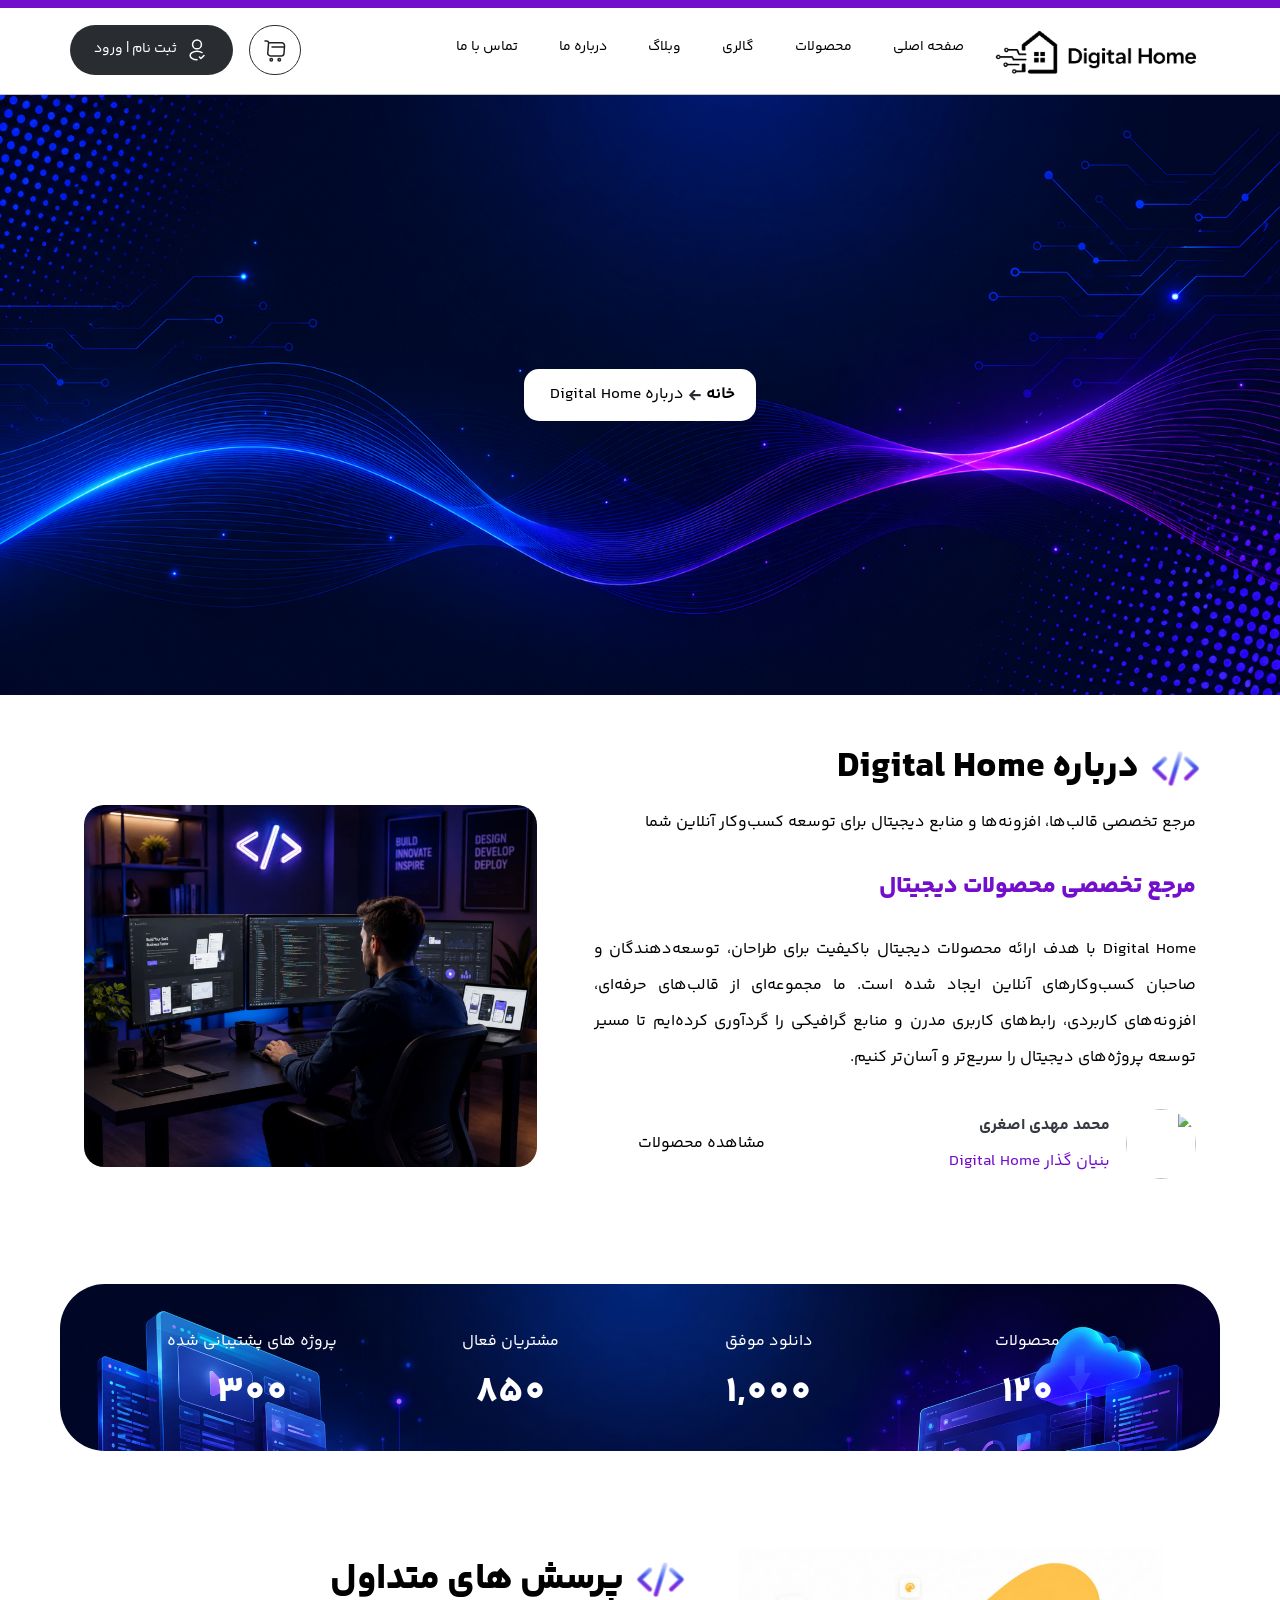
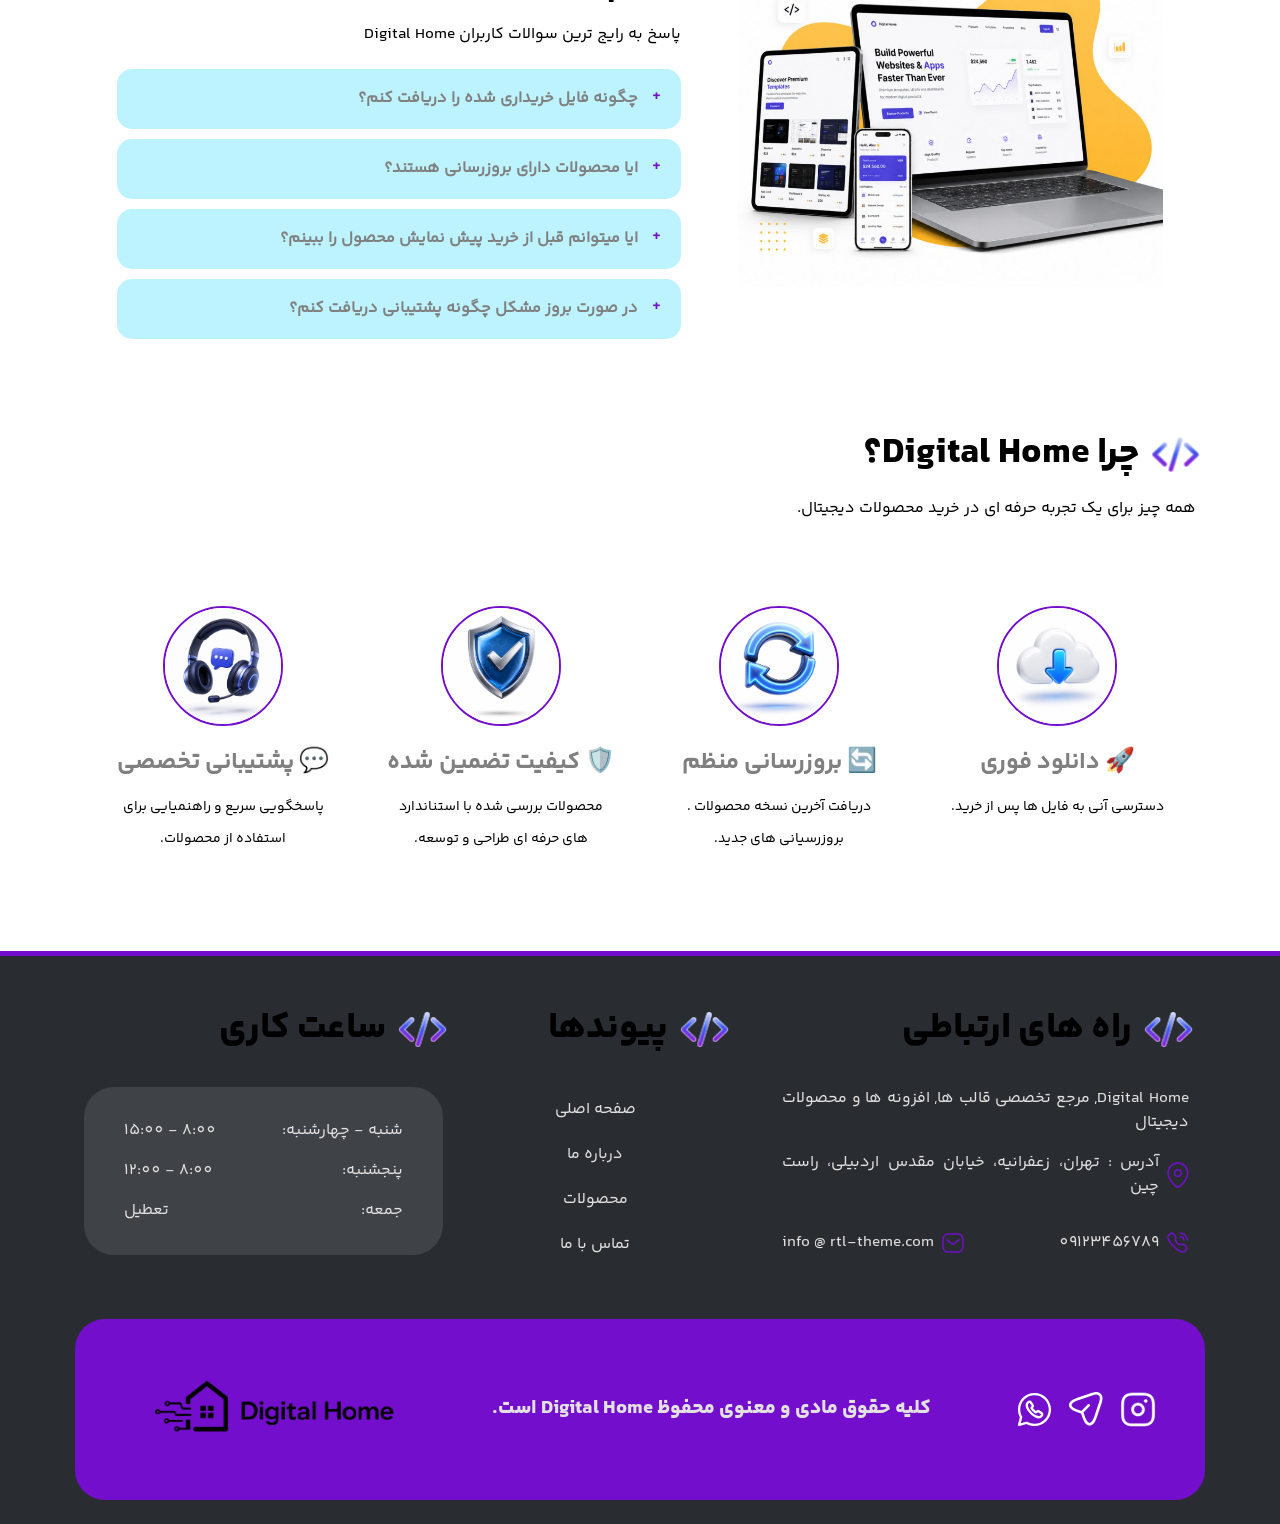
==== about-us.html @ d56da700 "Add files via upload" ====
﻿<html dir="rtl" lang="fa-IR">

<!-- Mirrored from mahdghanon.ir/pet-home/pet-home/about-us.html by HTTrack Website Copier/3.x [XR&CO'2014], Thu, 21 Nov 2024 07:31:26 GMT -->
<head>
    <title>Digital Home-about</title>
    <meta charset="UTF-8">
    <meta http-equiv="X-UA-Compatible" content="IE=edge">
    <meta name="viewport" content="width=device-width, initial-scale=1.0 , maximum-scale=1">
    <link href="Css/Main.css" rel="stylesheet" />
    <link href="Css/Menu.css" rel="stylesheet" />
    <link href="Css/Style.css" rel="stylesheet" />
    <link href="Css/owl.carousel.min.css" rel="stylesheet" />
    <link href="Css/owl.theme.min.css" rel="stylesheet" />
</head>

<body class="rtl">
    <div style="background-color: white; color: black;" class="main_wrap">
    <div class="of-site-mask"></div>
    
    <div class="off-canvas-wrap ">
            <div class="close-off-canvas-wrap">
                <a href="#" id="of-close-off-canvas">
                    <svg class="mt-3" width="12" height="12" viewBox="0 0 22 22" fill="none" xmlns="http://www.w3.org/2000/svg">
                        <path d="M2 3L18.9706 19.9706" stroke="black" stroke-width="4" stroke-linecap="round"/>
                        <path d="M19.0874 2.47266L2.11684 19.4432" stroke="black" stroke-width="4" stroke-linecap="round"/>
                    </svg>
                </a>
        </div>

            <div class="off-canvas-inner">
                <div id="of-mobile-nav" class="mobile-menu-wrap">

                            <a href="Index.html" class="logo">
                            <img src="Img\imageslogo-removebg-preview.png" alt="Digital Home Logo">
                            </a>

                    <ul class="mobile-menu">
                        <li class="current-menu-item">
                            <a href="Index.html">صفحه اصلی</a>
                        </li>
                        <li class="current-menu-item">
                            <a href="shop.html">محصولات</a>
                        </li>
                        <li class="current-menu-item">
                            <a href="gallery.html">گالری</a>
                        </li>
                        <li class="current-menu-item">
                            <a href="blog.html">وبلاگ</a>
                        </li>
                        <li class="current-menu-item">
                            <a href="about-us.html">درباره ما</a>
                        </li>      
                        <li class="current-menu-item">
                            <a href="contact-us.html">تماس با ما</a>
                        </li>
                    </ul>
                </div>
            </div>
    </div>

    <header class="main_header wide_header">
            <div class="header_container">
                <div class="menu_wrapper menu_sticky header-btop">
                    <div class="container p_relative h86">

                        <div id="navigation" class="of-drop-down of-main-menu" role="navigation">
                            <ul class="menu">
                                <li>
                                    <a href="Index.html" class="logo">
                                    <img src="Img\imageslogo-removebg-preview.png" alt="Digital Home Logo">
                                    </a>
                                </li>
                                <li><a href="Index.html" target="_blank">صفحه اصلی</a></li>

                                <li><a href="shop.html" target="_blank">محصولات</a></li>

                                <li><a href="gallery.html" target="_blank">گالری</a></li>

                                <li><a href="blog.html" target="_blank">وبلاگ</a></li>
                        
                                <li><a href="about-us.html" target="_blank">درباره ما</a></li>

                                <li><a href="contact-us.html" target="_blank">تماس با ما</a></li>
                            </ul>
                        </div>

                        <div class="m_login d-flex">
                            <div class="shoping-cart radius30">
                                <a href="cart.html">
                                <svg width="24" height="24" viewBox="0 0 24 24" fill="none" xmlns="http://www.w3.org/2000/svg">
                                    <path d="M2 2H3.74001C4.82001 2 5.67 2.93 5.58 4L4.75 13.96C4.61 15.59 5.89999 16.99 7.53999 16.99H18.19C19.63 16.99 20.89 15.81 21 14.38L21.54 6.88C21.66 5.22 20.4 3.87 18.73 3.87H5.82001" stroke="#222221" stroke-width="1.5" stroke-miterlimit="10" stroke-linecap="round" stroke-linejoin="round"/>
                                    <path d="M16.25 22C16.9404 22 17.5 21.4404 17.5 20.75C17.5 20.0596 16.9404 19.5 16.25 19.5C15.5596 19.5 15 20.0596 15 20.75C15 21.4404 15.5596 22 16.25 22Z" stroke="#222221" stroke-width="1.5" stroke-miterlimit="10" stroke-linecap="round" stroke-linejoin="round"/>
                                    <path d="M8.25 22C8.94036 22 9.5 21.4404 9.5 20.75C9.5 20.0596 8.94036 19.5 8.25 19.5C7.55964 19.5 7 20.0596 7 20.75C7 21.4404 7.55964 22 8.25 22Z" stroke="#222221" stroke-width="1.5" stroke-miterlimit="10" stroke-linecap="round" stroke-linejoin="round"/>
                                    <path d="M9 8H21" stroke="#222221" stroke-width="1.5" stroke-miterlimit="10" stroke-linecap="round" stroke-linejoin="round"/>
                                </svg> 
                            </a>
                           </div>
                                <div class="login px-4 py-2 radius55 d-flex align-items-center">
                                    
                                    <svg width="24" height="24" viewBox="0 0 24 24" fill="none" xmlns="http://www.w3.org/2000/svg">
                                        <path d="M14.4399 19.05L15.9599 20.57L18.9999 17.53" stroke="white" stroke-width="1.5" stroke-linecap="round" stroke-linejoin="round"/>
                                        <path d="M12.1601 10.87C12.0601 10.86 11.9401 10.86 11.8301 10.87C9.4501 10.79 7.5601 8.84 7.5601 6.44C7.5501 3.99 9.5401 2 11.9901 2C14.4401 2 16.4301 3.99 16.4301 6.44C16.4301 8.84 14.5301 10.79 12.1601 10.87Z" stroke="white" stroke-width="1.5" stroke-linecap="round" stroke-linejoin="round"/>
                                        <path d="M11.99 21.8099C10.17 21.8099 8.36004 21.3499 6.98004 20.4299C4.56004 18.8099 4.56004 16.1699 6.98004 14.5599C9.73004 12.7199 14.24 12.7199 16.99 14.5599" stroke="white" stroke-width="1.5" stroke-linecap="round" stroke-linejoin="round"/>
                                    </svg>    
                                    <a class="mr-2" href="login.html">ثبت نام | ورود</a>
                                </div>
                        </div>

                        <div class="is-show mobile-nav-button">
                            <a id="of-trigger" class="icon-wrap" href="#">
                                <svg width="35" height="35" viewBox="0 0 24 24" fill="none" xmlns="http://www.w3.org/2000/svg">
                                    <path d="M17.5401 8.81063C19.1748 8.81063 20.5001 7.48539 20.5001 5.85062C20.5001 4.21586 19.1748 2.89062 17.5401 2.89062C15.9053 2.89062 14.5801 4.21586 14.5801 5.85062C14.5801 7.48539 15.9053 8.81063 17.5401 8.81063Z" fill="#292D32"/>
                                    <path d="M6.46 8.81063C8.09476 8.81063 9.42 7.48539 9.42 5.85062C9.42 4.21586 8.09476 2.89062 6.46 2.89062C4.82524 2.89062 3.5 4.21586 3.5 5.85062C3.5 7.48539 4.82524 8.81063 6.46 8.81063Z" fill="#292D32"/>
                                    <path d="M17.5401 21.1095C19.1748 21.1095 20.5001 19.7842 20.5001 18.1495C20.5001 16.5147 19.1748 15.1895 17.5401 15.1895C15.9053 15.1895 14.5801 16.5147 14.5801 18.1495C14.5801 19.7842 15.9053 21.1095 17.5401 21.1095Z" fill="#292D32"/>
                                    <path d="M6.46 21.1095C8.09476 21.1095 9.42 19.7842 9.42 18.1495C9.42 16.5147 8.09476 15.1895 6.46 15.1895C4.82524 15.1895 3.5 16.5147 3.5 18.1495C3.5 19.7842 4.82524 21.1095 6.46 21.1095Z" fill="#292D32"/>
                                    </svg>
                            </a>        
                        </div>
                              <a href="Index.html" class="mobile-logo">
                               <img src="Img\imageslogo-removebg-preview.png" alt="Digital Home Logo">
                            </a>
                    </div>
                </div>
            </div>
        </header>

    <div class="clearfix"></div>
    
    <section class="container-fluid bkg p-0">
            <div class="row">
                <div class="col-lg-12 p-0 mb-3">
                    <div class="bg-package d-flex align-items-center justify-content-center">
                        <div class="breadcrumb radius15">
                            <ul class="d-flex align-items-center">
                                <li><a href="#">خانه</a></li>
                                <svg width="12" height="11" viewBox="0 0 12 11" fill="none" xmlns="http://www.w3.org/2000/svg">
                                    <path d="M10.8019 6.17453H2.56566C2.00285 6.17453 1.53613 5.70782 1.53613 5.14501C1.53613 4.5822 2.00285 4.11548 2.56566 4.11548H10.8019C11.3647 4.11548 11.8314 4.5822 11.8314 5.14501C11.8314 5.70782 11.3647 6.17453 10.8019 6.17453Z" fill="#292D32"/>
                                    <path d="M5.31096 10.2918C5.05014 10.2918 4.78933 10.1958 4.58342 9.98985L0.465311 5.87174C0.067227 5.47366 0.067227 4.81476 0.465311 4.41667L4.58342 0.298563C4.98151 -0.099521 5.64041 -0.099521 6.03849 0.298563C6.43657 0.696647 6.43657 1.35554 6.03849 1.75363L2.64791 5.14421L6.03849 8.53479C6.43657 8.93287 6.43657 9.59177 6.03849 9.98985C5.83258 10.1958 5.57177 10.2918 5.31096 10.2918Z" fill="#292D32"/>
                                </svg>  
                                <li>
                                    <a href="#" class="current">درباره Digital Home</a>
                                </li>
                            </ul>
                        </div>
                    </div>
                </div>
            </div>
    </section>
 
    <section class="container-fluid text-lg-right text-center my-4 mb-5">
            <div class="container">
                <div class="row">
                  <div class="col-lg-7 pl-lg-5">

                    <div class="d-flex align-items-center mb-1">
                     <img style="scale: calc(1.2);" src="Img\icons8-source-code-48.png" alt="Code Icon" width="41" height="41">
                     <h2 class="mr-3">درباره Digital Home</h2>
                     </div>
                        <p class="mb-3">مرجع تخصصی قالب‌ها، افزونه‌ها و منابع دیجیتال برای توسعه کسب‌وکار آنلاین شما</p>
                        <h3 class="mt-4 color-orange">مرجع تخصصی محصولات دیجیتال</h3>
                        <p class="my-4 text-justify">
Digital Home با هدف ارائه محصولات دیجیتال باکیفیت برای طراحان، توسعه‌دهندگان و صاحبان کسب‌وکارهای آنلاین ایجاد شده است. ما مجموعه‌ای از قالب‌های حرفه‌ای، افزونه‌های کاربردی، رابط‌های کاربری مدرن و منابع گرافیکی را گردآوری کرده‌ایم تا مسیر توسعه پروژه‌های دیجیتال را سریع‌تر و آسان‌تر کنیم.                        </p>

                        <div class="d-flex align-items-center justify-content-between mb-5 d-xs-block">
                            <div class="d-flex flex-row align-items-center">
                                <img src="c:\Users\Lenovo\Downloads\photo27759003067.jpg" class="img-fluid rounded-circle ml-3 pic55">
                                <div class="py-2">
                                <p class="text-dark bottom_p YekanBakhFaNum-Bold"> محمد مهدی اصغری</p>
                                <span class="color-orange">بنیان گذار Digital Home</span>
                                </div>
                            </div>
                            <a class="d-flex align-items-center a-button radius55 py-2 px-4" href="#">
                                <span class="ml-2">مشاهده محصولات</span>
                                <svg width="12" height="11" viewBox="0 0 12 11" fill="none" xmlns="http://www.w3.org/2000/svg">
                                    <path d="M10.8019 6.17453H2.56566C2.00285 6.17453 1.53613 5.70782 1.53613 5.14501C1.53613 4.5822 2.00285 4.11548 2.56566 4.11548H10.8019C11.3647 4.11548 11.8314 4.5822 11.8314 5.14501C11.8314 5.70782 11.3647 6.17453 10.8019 6.17453Z" fill="#fff"/>
                                    <path d="M5.31096 10.2918C5.05014 10.2918 4.78933 10.1958 4.58342 9.98985L0.465311 5.87174C0.067227 5.47366 0.067227 4.81476 0.465311 4.41667L4.58342 0.298563C4.98151 -0.099521 5.64041 -0.099521 6.03849 0.298563C6.43657 0.696647 6.43657 1.35554 6.03849 1.75363L2.64791 5.14421L6.03849 8.53479C6.43657 8.93287 6.43657 9.59177 6.03849 9.98985C5.83258 10.1958 5.57177 10.2918 5.31096 10.2918Z" fill="#fff"/>
                                </svg>
                            </a>
                        </div>
                    </div>
                    <div class="col-lg-5 d-flex align-items-center ">
                        <img style="border-radius: 20px;" src="Img\photo27752372352.jpg" class="img-fluid wapp" />
                    </div>
                   </div>
            </div>
    </section>
    
    <section class="container-fluid text-white my-5 p-0">
        <div style="width: 1400px;" class="container bg-dark radius45 pt-4">
            <div class="row justify-content-center text-center px-md-5 py-3">

                <div class="col-md-3 col-6 mb-2">
                    <div class="col">
                        <div class="counter">
                            <p class="count-text ">محصولات</p>
                         <h2 class="timer count-title count-number" data-to="+120" data-speed="1500"></h2>
                        </div>
                    </div>
                </div>

                <div class="col-md-3 col-6 mb-2">
                    <div class="col">
                        <div class="counter">
                            <p class="count-text ">دانلود موفق</p>
                         <h2 class="timer count-title count-number" data-to="+1000" data-speed="1500"></h2>
                        </div>
                    </div>

                </div>

                <div class="col-md-3 col-6 mb-2">
                    <div class="col">
                        <div class="counter">
                            <p class="count-text ">مشتریان فعال</p>
                            <span></span>
                         <h2 class="timer count-title count-number" data-to="+850" data-speed="1500"></h2>
                        </div>
                    </div>
                </div>

                <div class="col-md-3 col-6 mb-2">
                    <div class="col">
                        <div class="counter">
                            <p class="count-text ">پروژه های پشتیبانی شده</p>
                            <span></span>
                         <h2 class="timer count-title count-number" data-to="+300" data-speed="1500"></h2>
                        </div>
                    </div>
                </div>

            </div>  
    </section>

    <section class="text-lg-right text-center my-4">
        <div class="container py-3 p-lg-5">
            <div class="row">

                <div class="col-lg-5 d-lg-block d-none">
                    <img src="Img\photo27774614110.jpg" class="img-fluid wapp" />
                </div>

                <div class="col-lg-7 pr-lg-5">

                <div class="d-flex align-items-center mb-1">
                    <img style="scale: calc(1.2);" src="Img\icons8-source-code-48.png" alt="Code Icon" width="41" height="41">
                    <h2 class="mr-3">پرسش های متداول</h2>
                </div>  

                <p class="mb-3">
پاسخ به رایج ترین سوالات کاربران Digital Home
                </p>

                <div id="cstm_collapsible" class="custon_shadw">
                        <button style="color: gray;" class="collapsible">چگونه فایل خریداری شده را دریافت کنم؟</button>
                        <div class="content">
                            <p class="p-2">
                                پس از تکمیل سفارش لینک دانلود محصول بلافاصله در حساب کاربری شما فعال خواهد شد.
                            </p>
                        </div>

                        <button style="color: gray;" class="collapsible">ایا محصولات دارای بروزرسانی هستند؟</button>
                        <div class="content">
                            <p class="p-2">
                                بله, تمامی محصولات منتخب Digital Home همراه با بروزرسانی های بعدی در اختیار خریداران قرار میگیرند.
                            </p>
                        </div>
                        <button style="color: gray;" class="collapsible">ایا میتوانم قبل از خرید پیش نمایش محصول را ببینم؟</button>
                        <div class="content">
                            <p class="p-2">
                                بله, برای اکثر محصولات نسخه پیش نمایش, تصاویر یا دمو آنلاین در صفحه محصول قرار داده شده است.
                            </p>
                        </div>
                        <button style="color: gray;" class="collapsible">در صورت بروز مشکل چگونه پشتیبانی دریافت کنم؟</button>
                        <div class="content">
                            <p class="p-2">
                                تیم پشتیبانی Digital Home ار طریق تیکت و راه های ارتباطی سایت آماده پاسخگویی به سوالات شماست.
                            </p>
                        </div>
                </div>

                </div>

            </div>
        </div>
    </section>

    <section class="container">
        <div class="row">
            <div class="col-lg-12">

                <div class="d-flex align-items-center mb-1">
                    <img style="scale: calc(1.2);" src="Img\icons8-source-code-48.png" alt="Code Icon" width="41" height="41">
                        <h2 class="mr-3">چرا Digital Home؟</h2>    
                </div> 

                <p class="mb-3">
                    همه چیز برای یک تجربه حرفه ای در خرید محصولات دیجیتال.
                </p>

                <div class="row my-5">
                    <div class="col-lg-3 col-md-6 mb-4">
                        <div class="card profile p-3 overlyblog">
                            <img src="Img\photo27822332098 (2).jpg">
                        <h3 style="color: gray;" class="YekanBakhFaNum-Bold">🚀 دانلود فوری</h3>
                        <p style="color: black;" class="my-2 fa14">دسترسی آنی به فایل ها پس از خرید.</p>
                        </div>
                    </div>

                    <div class="col-lg-3 col-md-6 mb-4">
                        <div class="card profile p-3 overlyblog">
                            <img src="Img\photo27822332335.jpg">
                        <h3 style="color: gray;" class="YekanBakhFaNum-Bold">🔄 بروزرسانی منظم</h3>
                        <p style="color: black;" class="my-2 fa14">دریافت آخرین نسخه محصولات . بروزرسیانی های جدید.</p>
                        </div>
                    </div>

                    <div class="col-lg-3 col-md-6 mb-4">
                        <div class="card profile p-3 overlyblog">
                            <img src="Img\photo27822329382 - Copy.jpg">
                        <h3 style="color: gray;" class="YekanBakhFaNum-Bold">🛡️ کیفیت تضمین شده</h3>
                        <p style="color: black;" class="my-2 fa14">محصولات بررسی شده با استناندارد های حرفه ای طراحی و توسعه.</p>
                        </div>
                    </div>

                    <div class="col-lg-3 col-md-6 mb-4">
                        <div class="card profile p-3 overlyblog">
                            <img src="Img\ChatGPT Image Jun 13, 2026, 05_40_54 PM.png">
                        <h3 style="color: gray;" class="YekanBakhFaNum-Bold">💬 پشتیبانی تخصصی</h3>
                        <p style="color: black;" class="my-2 fa14">پاسخگویی سریع و راهنمیایی برای استفاده از محصولات.</p>
                        </div>
                    </div>
                </div>
    
            </div>
        </div>
    </section>
    
    <footer class="footer-parent pt-4 pb-4">
        <div class="container footer-wrap">
    
            <div class="row py-3">
    
            <div class="col-lg-5 col-md-6 col-sm-12 px-md-3 mb-4 pl-lg-5">
                <div class="d-flex align-items-center mb-4">
                   <img style="scale: calc(1.2);" src="Img\icons8-source-code-48.png" alt="Code Icon" width="41" height="41">
                        <h2 class="mr-3 color-white">راه های ارتباطی</h2>
                </div>
                    <div class="mb-2 text-right">
              
                        <p>Digital Home, مرجع تخصصی قالب ها, افزونه ها و محصولات دیجیتال</p>
           
                   <div class="d-flex align-items-center my-3">
                    <svg width="22" height="26" viewBox="0 0 22 26" fill="none" xmlns="http://www.w3.org/2000/svg">
                            <path fill-rule="evenodd" clip-rule="evenodd" d="M14.3334 11.0006C14.3334 9.15894 12.8411 7.66663 11.0008 7.66663C9.15906 7.66663 7.66675 9.15894 7.66675 11.0006C7.66675 12.841 9.15906 14.3333 11.0008 14.3333C12.8411 14.3333 14.3334 12.841 14.3334 11.0006Z" stroke="#740ecd" stroke-width="1.5" stroke-linecap="round" stroke-linejoin="round"/>
                            <path fill-rule="evenodd" clip-rule="evenodd" d="M10.9993 25C9.40138 25 1 18.1978 1 11.0844C1 5.51552 5.47613 1 10.9993 1C16.5226 1 21 5.51552 21 11.0844C21 18.1978 12.5973 25 10.9993 25Z" stroke="#740ecd" stroke-width="1.5" stroke-linecap="round" stroke-linejoin="round"/>
                            </svg>
                    <p class="mr-2">آدرس  : تهران، زعفرانیه، خیابان مقدس اردبیلی، راست چین</p>
                   </div>
    
                   <div class="d-flex justify-content-between">
                    <div class="d-flex align-items-center my-3">
                        <svg width="22" height="21" viewBox="0 0 22 21" fill="none" xmlns="http://www.w3.org/2000/svg">
                                <path d="M13.353 1C17.054 1.411 19.978 4.331 20.393 8.032" stroke="#740ecd" stroke-width="1.5" stroke-linecap="round" stroke-linejoin="round"/>
                                <path d="M13.353 4.54297C15.124 4.88697 16.508 6.27197 16.853 8.04297" stroke="#740ecd" stroke-width="1.5" stroke-linecap="round" stroke-linejoin="round"/>
                                <path fill-rule="evenodd" clip-rule="evenodd" d="M10.0315 10.9724C14.0205 14.9604 14.9254 10.3467 17.4653 12.8848C19.9138 15.3328 21.3222 15.8232 18.2188 18.9247C17.8302 19.237 15.3613 22.9943 6.68447 14.3197C-1.99341 5.644 1.76157 3.17244 2.07394 2.78395C5.18377 -0.326154 5.66682 1.08938 8.11539 3.53733C10.6541 6.0765 6.04254 6.98441 10.0315 10.9724Z" stroke="#740ecd" stroke-width="1.5" stroke-linecap="round" stroke-linejoin="round"/>
                                </svg>
                        <p class="mr-2">09123456789</p>
                       </div>
                       <div class="d-flex align-items-center my-3">
                        <svg width="22" height="20" viewBox="0 0 22 20" fill="none" xmlns="http://www.w3.org/2000/svg">
                                <path d="M16.9026 6.8512L12.4593 10.4642C11.6198 11.1302 10.4387 11.1302 9.59919 10.4642L5.11841 6.8512" stroke="#740ecd" stroke-width="1.5" stroke-linecap="round" stroke-linejoin="round"/>
                                <path fill-rule="evenodd" clip-rule="evenodd" d="M15.9089 19C18.9502 19.0084 21 16.5095 21 13.4384V6.57001C21 3.49883 18.9502 1 15.9089 1H6.09114C3.04979 1 1 3.49883 1 6.57001V13.4384C1 16.5095 3.04979 19.0084 6.09114 19H15.9089Z" stroke="#740ecd" stroke-width="1.5" stroke-linecap="round" stroke-linejoin="round"/>
                                </svg>
                        <p class="mr-2">info @ rtl-theme.com</p>
                       </div>
                   </div>
                    </div>
            </div>
    
            <div class="col-lg-3 col-md-6 col-sm-6 mb-4">
                <div class="d-flex align-items-center mb-4">
                    <img style="scale: calc(1.2);" src="Img\icons8-source-code-48.png" alt="Code Icon" width="41" height="41">
                        <h2 class="mr-3 color-white">پیوندها</h2>
                </div>
                <ul class="footer-category text-center">
                    <li>
                        <a href="Index.html">صفحه اصلی</a>
                    </li>
                    <li>
                        <a href="about-us.html">درباره ما</a>
                    </li>
                    <li>
                        <a href="shop.html">محصولات</a>
                    </li>
                    <li>
                        <a href="contact-us.html">تماس با ما</a>
                    </li>
                </ul>
            </div>
    
            <div class="col-lg-4 col-md-6  col-sm-12 mb-4">
                    <div class="d-flex align-items-center mb-4">
                       <img style="scale: calc(1.2);" src="Img\icons8-source-code-48.png" alt="Code Icon" width="41" height="41">
                            <h2 class="mr-3 color-white">ساعت کاری</h2>
                    </div>
                    <div class=" mb-2 text-right">
                   
                        <div class="bg-clock p-4 radius30">
                            <div class="clock-pet px-3 py-2">
                                <p>شنبه - چهارشنبه:</p>
                                <p>8:00 - 15:00</p>
                            </div>
                        
                            <div class="clock-pet px-3 py-2">
                                <p>پنجشنبه:</p>
                                <p>8:00 - 12:00</p>
                            </div>
             
                            <div class="clock-pet px-3 py-2">
                                <p>جمعه:</p>
                                <p>تعطیل</p>
                            </div>
                 
                        </div>
    
                    </div>
            </div>
            </div>
    
    
            <div class="d-flex align-items-center justify-content-between copyright py-3 px-5 radius30">
    
    
                <div class="media-icone d-flex align-items-center">
                        <svg width="38" height="37" viewBox="0 0 38 37" fill="none" xmlns="http://www.w3.org/2000/svg">
                            <path d="M23.6403 35.073H14.3903C6.01905 35.073 2.44238 31.4963 2.44238 23.125V13.875C2.44238 5.50379 6.01905 1.92712 14.3903 1.92712H23.6403C32.0115 1.92712 35.5882 5.50379 35.5882 13.875V23.125C35.5882 31.4963 32.0115 35.073 23.6403 35.073ZM14.3903 4.23962C7.28322 4.23962 4.75488 6.76796 4.75488 13.875V23.125C4.75488 30.2321 7.28322 32.7605 14.3903 32.7605H23.6403C30.7474 32.7605 33.2757 30.2321 33.2757 23.125V13.875C33.2757 6.76796 30.7474 4.23962 23.6403 4.23962H14.3903Z" fill="white" stroke="white" stroke-width="0.5"/>
                            <path d="M19.0155 25.052C15.408 25.052 12.4634 22.1075 12.4634 18.5C12.4634 14.8925 15.408 11.9479 19.0155 11.9479C22.623 11.9479 25.5675 14.8925 25.5675 18.5C25.5675 22.1075 22.623 25.052 19.0155 25.052ZM19.0155 14.2604C16.6721 14.2604 14.7759 16.1566 14.7759 18.5C14.7759 20.8433 16.6721 22.7395 19.0155 22.7395C21.3588 22.7395 23.255 20.8433 23.255 18.5C23.255 16.1566 21.3588 14.2604 19.0155 14.2604Z" fill="white" stroke="white" stroke-width="0.5"/>
                            <path d="M26.7238 11.5625C26.5234 11.5625 26.323 11.5162 26.138 11.4391C25.953 11.3621 25.7834 11.2541 25.6292 11.1154C25.4905 10.9612 25.3671 10.7916 25.29 10.6066C25.213 10.4216 25.1821 10.2212 25.1821 10.0208C25.1821 9.82039 25.213 9.61997 25.29 9.43497C25.3825 9.23456 25.4905 9.08039 25.6292 8.92622C25.7063 8.86456 25.7834 8.78747 25.8605 8.74122C25.953 8.67956 26.0455 8.63331 26.138 8.60247C26.2305 8.55622 26.323 8.52539 26.4309 8.50997C26.9242 8.40206 27.4484 8.57164 27.8184 8.92622C27.9571 9.08039 28.065 9.23456 28.1421 9.43497C28.2192 9.61997 28.2655 9.82039 28.2655 10.0208C28.2655 10.2212 28.2192 10.4216 28.1421 10.6066C28.065 10.7916 27.9571 10.9612 27.8184 11.1154C27.6642 11.2541 27.4946 11.3621 27.3096 11.4391C27.1246 11.5162 26.9242 11.5625 26.7238 11.5625Z" fill="white" stroke="white" stroke-width="0.5"/>
                        </svg>
                        <svg width="34" height="34" viewBox="0 0 33 33" fill="none" xmlns="http://www.w3.org/2000/svg">
                                <path d="M19.9851 32.533C17.9934 32.533 15.1745 31.132 12.9465 24.4309L11.7311 20.785L8.08521 19.5697C1.40099 17.3416 0 14.5228 0 12.531C0 10.5561 1.40099 7.72039 8.08521 5.47544L22.4158 0.698585C25.9942 -0.499848 28.9818 -0.145382 30.8217 1.67759C32.6615 3.50056 33.016 6.50508 31.8176 10.0835L27.0407 24.4141C24.7958 31.132 21.9769 32.533 19.9851 32.533ZM8.87854 7.88919C4.18608 9.45897 2.51502 11.3157 2.51502 12.531C2.51502 13.7463 4.18608 15.603 8.87854 17.1559L13.1321 18.5738C13.5035 18.692 13.8073 18.9958 13.9255 19.3671L15.3433 23.6207C16.8962 28.3132 18.7698 29.9842 19.9851 29.9842C21.2005 29.9842 23.0572 28.3132 24.627 23.6207L29.4038 9.29017C30.2647 6.69075 30.1128 4.56396 29.0156 3.4668C27.9184 2.36964 25.7916 2.23461 23.2091 3.09545L8.87854 7.88919Z" fill="white"/>
                                <path d="M13.0484 20.3293C12.7276 20.3293 12.4069 20.2112 12.1537 19.958C11.6642 19.4685 11.6642 18.6583 12.1537 18.1688L18.1966 12.1091C18.6861 11.6196 19.4963 11.6196 19.9858 12.1091C20.4753 12.5986 20.4753 13.4088 19.9858 13.8983L13.943 19.958C13.7066 20.2112 13.3691 20.3293 13.0484 20.3293Z" fill="white"/>
                        </svg>
                        <svg width="37" height="37" viewBox="0 0 24 24" fill="none" xmlns="http://www.w3.org/2000/svg">
                                    <path d="M2.00014 22.7502C1.80014 22.7502 1.61011 22.6702 1.47011 22.5302C1.28011 22.3402 1.20016 22.0602 1.27016 21.8002L2.53017 17.0902C1.69017 15.5302 1.25014 13.7702 1.25014 11.9902C1.25014 6.06023 6.07014 1.24023 12.0001 1.24023C17.9301 1.24023 22.7501 6.06023 22.7501 11.9902C22.7501 17.9202 17.9301 22.7402 12.0001 22.7402C10.1901 22.7402 8.42017 22.2902 6.84017 21.4302L2.20015 22.7202C2.13015 22.7402 2.07014 22.7502 2.00014 22.7502ZM6.94014 19.8802C7.07014 19.8802 7.20015 19.9203 7.32015 19.9803C8.73015 20.8103 10.3501 21.2502 12.0001 21.2502C17.1001 21.2502 21.2501 17.1002 21.2501 12.0002C21.2501 6.90024 17.1001 2.75024 12.0001 2.75024C6.90014 2.75024 2.75014 6.90024 2.75014 12.0002C2.75014 13.6302 3.18013 15.2202 3.99013 16.6202C4.09013 16.7902 4.12015 17.0002 4.07015 17.1902L3.07015 20.9302L6.75014 19.9102C6.81014 19.8902 6.88014 19.8802 6.94014 19.8802Z" fill="white"/>
                                    <path d="M14.7402 17.7603C14.1202 17.7603 13.4802 17.6203 12.8102 17.3303C12.1802 17.0603 11.5502 16.7003 10.9402 16.2503C10.3402 15.8103 9.75027 15.3103 9.21027 14.7703C8.67027 14.2203 8.17022 13.6403 7.73022 13.0403C7.28022 12.4103 6.92022 11.7903 6.66022 11.1803C6.38022 10.5203 6.24023 9.87029 6.24023 9.25029C6.24023 8.81029 6.32021 8.39029 6.47021 8.00029C6.63021 7.59029 6.89022 7.22028 7.23022 6.90028C7.87022 6.27028 8.79026 6.0403 9.52026 6.3903C9.77026 6.5003 9.98026 6.6803 10.1403 6.9203L11.3002 8.55027C11.4202 8.71027 11.5103 8.88027 11.5803 9.05027C11.6603 9.25027 11.7103 9.4503 11.7103 9.6403C11.7103 9.9003 11.6402 10.1603 11.5002 10.3903C11.4102 10.5403 11.2802 10.7203 11.1102 10.8903L10.9802 11.0303C11.0402 11.1103 11.1102 11.2103 11.2202 11.3303C11.4302 11.5703 11.6602 11.8303 11.9102 12.0803C12.1602 12.3203 12.4102 12.5603 12.6602 12.7703C12.7802 12.8703 12.8803 12.9503 12.9603 13.0003L13.1002 12.8603C13.2802 12.6803 13.4603 12.5403 13.6403 12.4503C13.9703 12.2403 14.4802 12.1903 14.9302 12.3803C15.0902 12.4403 15.2502 12.5303 15.4202 12.6503L17.0903 13.8303C17.3203 13.9903 17.5002 14.2103 17.6202 14.4603C17.7202 14.7103 17.7603 14.9303 17.7603 15.1603C17.7603 15.4603 17.6902 15.7503 17.5602 16.0303C17.4302 16.2903 17.2802 16.5203 17.1002 16.7303C16.7802 17.0803 16.4103 17.3403 16.0103 17.5103C15.6103 17.6803 15.1802 17.7603 14.7402 17.7603ZM8.79022 7.74028C8.73022 7.74028 8.53027 7.74028 8.28027 7.99028C8.09027 8.17028 7.96024 8.36029 7.87024 8.57029C7.78024 8.78029 7.74023 9.0203 7.74023 9.2603C7.74023 9.6803 7.84022 10.1303 8.04022 10.6103C8.25022 11.1103 8.56025 11.6403 8.94025 12.1703C9.33025 12.7003 9.77025 13.2303 10.2603 13.7203C10.7503 14.2003 11.2702 14.6503 11.8102 15.0503C12.3302 15.4303 12.8603 15.7303 13.3903 15.9603C14.1503 16.2903 14.8502 16.3703 15.4202 16.1303C15.6202 16.0503 15.8002 15.9103 15.9802 15.7303C16.0702 15.6303 16.1403 15.5303 16.2003 15.4003C16.2303 15.3303 16.2502 15.2503 16.2502 15.1803C16.2502 15.1603 16.2502 15.1303 16.2202 15.0703L14.5502 13.9103C14.4802 13.8603 14.4102 13.8203 14.3502 13.8003C14.3102 13.8203 14.2503 13.8503 14.1403 13.9603L13.7603 14.3403C13.4703 14.6303 13.0103 14.7103 12.6403 14.5803L12.4603 14.5003C12.2303 14.3803 11.9702 14.2003 11.6802 13.9503C11.4002 13.7103 11.1303 13.4603 10.8403 13.1803C10.5603 12.8903 10.3103 12.6203 10.0703 12.3403C9.81025 12.0303 9.63025 11.7803 9.51025 11.5703L9.40027 11.3103C9.37027 11.2103 9.36023 11.1003 9.36023 11.0003C9.36023 10.7203 9.46027 10.4703 9.65027 10.2703L10.0303 9.88029C10.1403 9.77029 10.1803 9.7103 10.2003 9.6703C10.1703 9.6003 10.1303 9.54029 10.0803 9.47029L8.91022 7.82029L8.79022 7.74028Z" fill="white"/>
                        </svg>     
                    </div>
        
                    <h1><p class="text-center fa20">کلیه حقوق مادی و معنوی محفوظ Digital Home است.</p></h1>
               
        
                <div class="text-left logo-footer">
                     <img style="width: 300px;" src="Img\imageslogo-removebg-preview.png" alt="Digital Home Log">
                </div>
        
        
                </div>
    
                
        </div>
    
    </footer>
  
    </div>

    <script src="Js/jquery.min.js"></script>
    <script src="Js/bootstrap.min.js"></script>
    <script src="Js/my-script.js"></script>
    <script src="Js/custom.js"></script>

</body>

<!-- Mirrored from mahdghanon.ir/pet-home/pet-home/about-us.html by HTTrack Website Copier/3.x [XR&CO'2014], Thu, 21 Nov 2024 07:31:27 GMT -->
</html>
---- Css/Menu.css ----
﻿@media only screen and (min-width:1200px) {
.h86 {
    height:86px
    }

}
@media only screen and (max-width:1199px) {
.h86 {
    height:86px
    }

}

.of-main-menu {
    position: relative;
    display: block;
    vertical-align: middle;
    /*height: 100%;*/
    width: 100%;
    font-family: YekanBakhFaNum-Regular;
    z-index: 96;
}

.of-main-menu ul li {
    position: relative;
    display: inline-block;
    float: right;
    background-repeat: no-repeat;
    background-position: right
}

.of-main-menu ul li a {
    font-size: 13px
}

.of-main-menu ul li a.no_link {
    cursor: default
}

/*.of-main-menu ul li:hover a,
.of-main-menu ul li.of-active-item a {
    color: #ffffff;
}*/

.of-main-menu ul .of-menu-item-description {
    display: block;
    text-transform: none;
    font-size: 10px;
    color: #ccc;
    font-weight: 400;
    line-height: 1.7em;
    margin-top: -4px
}

.of-main-menu ul .of-menu-featured-icon {
    position: relative;
    display: inline-block!important;
    top: -3px;
    margin-right: 5px;
    color: rgba(255, 255, 255, 0.8);
    font-size: 11px;
}

.of-menu-featured-icon.fa-arrow-up {
    -moz-transform: rotate(-45deg);
    -webkit-transform: rotate(-45deg);
    -o-transform: rotate(-45deg);
    -ms-transform: rotate(-45deg);
    transform: rotate(-45deg)
}

.of-main-menu>ul {
    display: inline-block;
    vertical-align: middle;
    /*height: 100%;*/
}

.of-main-menu>ul>li {
    /*height: 100%*/
}

.of-main-menu>ul>li:last-child>a span.plus {
    display: none
}

.of-main-menu>ul>li:hover>a,
.of-main-menu>ul>li.of-active-item>a {
    color: #740ecd;
    /*background-color: rgba(0, 0, 0, 0.10);*/
}

.of-main-menu>ul>li.has_sub>a i.q_menu_arrow {
    display: inline-block;
    margin-left: 6px
}

.of-main-menu>ul>li.has_sub>a>i.q_menu_arrow {
    position: relative;
    left: 4px
}

.of-main-menu>ul>li.of-menu-item-with-description {
    text-align: center
}

.of-main-menu>ul>li>a {
    position: relative;
    display: inline-block;
    /*height: 100%;*/
    padding: 0;
    /*line-height: 55px;*/
    vertical-align: middle;
    color: #000;
    background-color: transparent;
    -webkit-transition: color 0.2s ease-out;
    -moz-transition: color 0.2s ease-out;
    transition: color 0.2s ease-out;
    font-size: 14px;
    /*font-weight: 500;*/
}

.of-main-menu>ul>li>a:before {
    height: 2px;
    bottom: 0
}

.of-main-menu>ul>li>a:after {
    height: 1px;
    bottom: 4px
}

.of-main-menu>ul>li>a {
    display: block;
    position: relative
}

.of-main-menu>ul>li>a {
    display: inline-block;
    padding: 10px 20px;
    border-width: 0;
    position: relative;
    border-color: transparent;
    background-color: transparent;
    -webkit-transition: text-decoration 0.2s ease-out, border-color 0.2s ease-out, background-color 0.2s ease-out;
    transition: text-decoration 0.2s ease-out, border-color 0.2s ease-out, background-color 0.2s ease-out
}


.of-main-menu>ul>li>a:before,
.of-main-menu>ul>li>a:after {
    content: "";
    display: none;
    position: absolute;
    left: 0;
    background-color: transparent;
    -webkit-transition: background-color 0.15s ease-out;
    transition: background-color 0.15s ease-out;
    width: 100%
}

.of-main-menu>ul>li>a:before {
    bottom: 0;
    height: 2px
}

.of-main-menu>ul>li>a:after {
    height: 1px;
    bottom: 4px
}

.of-main-menu>ul>li>a span.plus {
    width: 4px;
    height: 4px;
    display: none;
    position: absolute;
    top: 50%;
    right: -2px;
    margin-top: -2px;
    z-index: 1;
    -webkit-transform: rotate(45deg);
    transform: rotate(45deg)
}

.of-main-menu>ul>li>a>i.blank {
    display: none
}

	/*.main_header .logo img{
height:50px;
width:100%
	}*/

.of-drop-down ul li {
    position: relative
}

.of-drop-down>ul>li:first-child {
    margin-right: 0px
}

.of-drop-down>ul>li:before {
    content: '';
    line-height: inherit;
    vertical-align: middle;
    display: inline-block;
    height:80px;
    width: 1px;
    position: relative;
    right: -2px;
    /*border-left: 1px dashed rgba(0, 0, 0, 0.14);*/
}

.of-drop-down>ul>li:first-child:before {
    content: none
}

.of-drop-down ul li.wide {
    position: unset
}

.of-drop-down ul li.has_sub:hover .second {
    visibility: visible;
    opacity: 1;
    top: 100%
}

.of-drop-down .second {
    right: 0;
    margin: 0;
    top: 120%;
    position: absolute;
    display: block;
    visibility: hidden;
    opacity: 0;
    -webkit-transition: all .35s ease-in-out;
    -moz-transition: all .35s ease-in-out;
    -ms-transition: all .35s ease-in-out;
    -o-transition: all .35s ease-in-out;
    transition: all .35s ease-in-out;
    border-bottom-right-radius: 25px;
border-bottom-left-radius: 25px;
	-webkit-box-shadow:0 8px 10px -6px #e3e3e3;
	-moz-box-shadow:0 8px 10px -6px #e3e3e3;
	box-shadow: 0 8px 10px -6px #e3e3e3;
}

.of-drop-down li.wide .second {
    /*background-color: #FFF*/
border-bottom-right-radius: 25px;
border-bottom-left-radius: 25px;
	-webkit-box-shadow:0 8px 10px -6px #e3e3e3;
	-moz-box-shadow:0 8px 10px -6px #e3e3e3;
	box-shadow: 0 8px 10px -6px #e3e3e3;
}


.of-drop-down li.left_position .second {
    right: auto;
    left: 0
}

.of-drop-down .second.of-drop-down-start {
    visibility: visible;
    overflow: visible;
    opacity: 1;
    transition: opacity 0.2s ease-out;
    -webkit-transition: opacity 0.2s ease-out
}

.of-drop-down .second .inner {
    position: relative;
    padding: 0;
    display: block;
    z-index: 997;
    /*border-top: 2px solid #e4e6e9;*/
    margin-top:9px;
}

.of-drop-down .narrow .second i {
    display: inline-block;
    vertical-align: middle;
    color: inherit
}

.of-drop-down .second .inner>ul,
.of-drop-down li.narrow .second .inner ul {
    display: inline-block;
    position: relative;
    background-color: #fff;
    padding: 10px 0;
    box-sizing: border-box;
    /*-webkit-box-shadow: 0 1px 4px 1px rgba(24, 24, 24, .05);
    -moz-box-shadow: 0 1px 4px 1px rgba(24, 24, 24, .05);
    box-shadow: 0 1px 4px 1px rgba(24, 24, 24, .05);*/
    /*border-top: 2px solid #FFC107;*/
    line-height: 25px;
    border-radius: 10px;
       /*border-bottom-right-radius: 10px;
       border-bottom-left-radius: 10px;*/
}

.of-drop-down .second .inner ul li {
    display: block;
    /*padding: 5px 15px;*/
    position: relative;
    float: none;
    height: auto;
    background: 0;
    overflow: visible;
    min-width: 180px;
    transition: background-color .15s ease-out;
    -webkit-transition: background-color 0.15s ease-out;
    -moz-transition: background-color 0.15s ease-out;
    -ms-transition: background-color 0.15s ease-out;
    -o-transition: background-color 0.15s ease-out
}

li.narrow .second .inner ul li:last-child {
    border-bottom: none
}

.of-drop-down .wide.left_position .second ul li,
.of-drop-down .wide.right_position .second ul li {
    line-height: 18px
}

.of-drop-down .narrow .second .inner ul li {
    padding: 0;
    -webkit-box-sizing: border-box;
    -moz-box-sizing: border-box;
    box-sizing: border-box;
    -webkit-transition: background-color 0.2s ease;
    -moz-transition: background-color 0.2s ease;
    transition: background-color 0.2s ease
}

.of-drop-down .second .inner ul li a {
    display: block;
    color: #312f2f;
    height: auto;
    /*font-size: 12px;*/
    padding: 5px 15px;
    position: relative;
    -webkit-transition: color 0.2s ease;
    -moz-transition: color 0.2s ease;
    transition: color 0.2s ease
}

.of-drop-down .second .inner ul li.current-menu-item>a,
.of-drop-down .second .inner>ul>li:hover>a,
.of-drop-down .second .inner ul li.sub ul li:hover>a,
.of-drop-down .second .inner ul li ul li:hover>a {
    color: #7b0f90
}

.of-drop-down .second .inner ul li a {
    display: block;
    margin: 0;
    overflow: hidden;
    /*padding: 0 15px 0 0;*/
    position: relative;
    transition: padding 0.2s ease 0s;
}

/*.of-drop-down .second .inner ul li a:after {
    content: "";
    display: inline-block;
    right: 0;
    width: 5px;
    height: 5px;
    background-color: #555;
    border-radius: 100%;
    -webkit-transition: all ease .4s;
    -o-transition: all ease .4s;
    transition: all ease .4s;
    position: absolute;
    top: 50%;
    transform: translateY(-50%);
}
.of-drop-down .second .inner ul li a:hover:after{
        background-color: #ea1d21;

}*/

.of-drop-down .wide .second i {
    display: none
}

.of-drop-down .narrow .second .inner ul li ul {
    position: absolute;
    right: 100%;
    top: -10px;
    height: auto;
    opacity: 0;
    transition: opacity 0.4s;
    transition: opacity 0.4s;
    -webkit-transition: all 0.3s ease;
    -moz-transition: all 0.3s ease;
    -ms-transition: all 0.3s ease;
    -o-transition: all 0.3s ease;
    transition: all 0.3s ease;
    visibility: hidden;
    border-bottom-right-radius: 25px;
border-bottom-left-radius: 25px;
	-webkit-box-shadow:0 8px 10px -6px #e3e3e3;
	-moz-box-shadow:0 8px 10px -6px #e3e3e3;
	box-shadow: 0 8px 10px -6px #e3e3e3;
        margin-right:3px
}

.of-drop-down .second .inner ul.right li ul {
    margin-left: -2px
}

.of-drop-down .second .inner ul li:hover>ul {
    opacity: 1;
    visibility: visible;
    z-index: 1
}

.of-drop-down .second .inner ul li ul li:hover ul {
    z-index: 20;
    opacity: 1!important;
    display: block!important;
    visibility: visible!important
}

.of-drop-down .menu_icon_wrapper {
    margin-left: 8px;
    font-size: 14px;
    line-height: 48px;
    vertical-align: middle;
    color: inherit;
    position: relative;
    /*top: 2px;*/
}

.of-drop-down .second.right {
    right: 0;
    left: auto
}

.of-drop-down .second .inner ul.right li a {
    text-align: right
}

.of-drop-down .second .inner ul.right li ul {
    left: -100%
}

.of-drop-down .second .inner ul li.sub ul li a,
.of-drop-down .second .inner ul.right li.sub ul li a {
    background: none
}

.of-drop-down .wide .second ul {
    padding: 15px 0;
    vertical-align: middle
}
.of-drop-down .wide .second.of-dropdown-with-background-image {
    background-color: #FFF;
    border-radius: 10px;
}
.of-drop-down .wide .second.of-dropdown-with-background-image ul {
    background-color: transparent
}

.of-drop-down .wide .second ul li {
    float: right;
    padding: 0;
    border-bottom: 0;
    width: 100%;
    border-right: 1px solid rgba(0, 0, 0, .1);
    -webkit-box-sizing: border-box;
    -moz-box-sizing: border-box;
    box-sizing: border-box
}

.of-drop-down .wide .second ul li a {
    padding: 6px 0
}

@media only screen and (min-width:1400px) {
    .of-grid-1300 .of-drop-down .wide .second>.inner>ul {
        width: 1300px
    }
}

@media only screen and (min-width:1300px) {
    .of-grid-1200 .of-drop-down .wide .second>.inner>ul {
        width: 1200px
    }
}

.of-grid-1000 .of-drop-down .wide .second>.inner>ul {
    width: 1000px
}

.of-grid-800 .of-drop-down .wide .second>.inner>ul {
    width: 800px
}

.of-drop-down .wide .second>.inner>ul>li {
    width: 25%;
    padding: 0 15px
}

.of-drop-down .wide .second ul li:last-child {
    margin-right: 0
}

.of-drop-down .wide.right_position .second ul li {
    float: right
}

.of-drop-down .wide .second ul li:hover {
    background-color: transparent
}

.of-drop-down .wide .second ul li:nth-child(4n+1) {
    clear: both;
    border-right: 0
}

.of-drop-down .second .inner ul li.sub a i.q_menu_arrow {
    position: absolute;
    top: 50%;
    -webkit-transform: translateY(-50%);
    -moz-transform: translateY(-50%);
    transform: translateY(-50%);
    left: 20px;
    display: inline-block;
    vertical-align: middle;
    color: inherit;
    font-size: inherit;
    font-size: 12px
}

.of-drop-down .second .inner ul li.sub ul li a i.q_menu_arrow,
.of-drop-down .wide .second .inner ul li.sub a i.q_menu_arrow {
    display: none
}

.of-drop-down .second .inner ul.right li.sub a i.q_menu_arrow {
    right: auto;
    left: 25px;
    -ms-transform: rotate(180deg);
    -moz-transform: rotate(180deg);
    -webkit-transform: rotate(180deg)
}

.of-drop-down .wide .second .inner>ul>li.sub:before{
    content:'';
    width:2px;
    height: 0;
    background-color: #4c42c6;
    position: absolute;
    right: -1px;
    /*border-top: 3px solid #555;*/
    -webkit-transition: all 0.3s ease;
    -moz-transition: all 0.3s ease;
    -ms-transition: all 0.3s ease;
    -o-transition: all 0.3s ease;
    transition: all 0.3s ease;
}
.of-drop-down .wide .second .inner>ul>li.sub:hover:before{
    height: 40px;
}
.of-drop-down .wide .second .inner>ul>li>a {
    color: #555;
    font-weight: 500;
    font-size: 12px;
    line-height: 2.5em;
    padding-top: 0;
    /* border-bottom: 1px dashed rgba(9, 9, 9, .2); */
}

.of-drop-down .wide .second .inner>ul>li>a{
    padding: 0
}

.of-drop-down .wide .second .inner>ul>li>a:after {
    display: none
}

.of-drop-down .wide .second .inner>ul>li>a .of-menu-item-description {
    font-size: 14px
}

.of-drop-down .wide .second ul li ul {
    display: block;
    left: 0;
    padding: 0px 0 0;
    position: relative;
    top: 0;
    background-color: transparent!important;
}

.of-drop-down .wide .second ul li ul:before,
.of-drop-down .wide .second ul li ul:after {
    content: " ";
    display: table
}

.of-drop-down .wide .second ul li ul:after {
    clear: both
}
.of-drop-down .wide .second ul li ul li {
    padding: 0;
    margin: 0;
    border: 0
}

.of-drop-down .wide.icons .second ul li a span {
    position: relative;
    display: block
}

.of-drop-down .wide.icons .second ul li.of-menu-item-with-icon>a{
    padding: 0!important
}

.of-drop-down .wide.icons .second ul li.of-menu-item-with-icon>a:after {
    display: none
}

.of-drop-down .wide.icons .second ul li.of-menu-item-with-icon .menu_icon_wrapper {
    position: relative
}

.of-drop-down .wide.icons .second ul li.of-menu-item-with-icon .menu_icon_wrapper:before {
    content: "\f0d9";
    font-family: FontAwesome;
    text-rendering: auto;
    vertical-align: middle;
    display: inline-block;
    font-size: 14px;
    right: -5px;
    line-height: 14px;
    position: absolute;
    text-transform: none;
    top: 8px;
    -webkit-transform: translateY(-50%);
    -moz-transform: translateY(-50%);
    transform: translateY(-50%);
    -webkit-transition: right 0.2s cubic-bezier(.54, .49, 0, 1.75), opacity 0.1s ease-out;
    -moz-transition: right 0.2s cubic-bezier(.54, .49, 0, 1.75), opacity 0.1s ease-out;
    transition: right 0.2s cubic-bezier(.54, .49, 0, 1.75), opacity 0.1s ease-out;
    opacity: 0
}

.of-drop-down .wide.icons .second ul li.of-menu-item-with-icon .menu_icon_wrapper i {
    -webkit-transition: -webkit-transform .0s .0s, opacity .15s ease-out .05s;
    transition: transform .0s .0s, opacity .15s ease-out .05s
}

.of-drop-down .wide.icons .second ul li.of-menu-item-with-icon:hover .menu_icon_wrapper i {
    -webkit-transform: translateX(-5px);
    -moz-transform: translateX(-5px);
    transform: translateX(-5px);
    opacity: 0;
    -webkit-transition: -webkit-transform 0.2s cubic-bezier(.54, .49, 0, 1.75) 0s, opacity 0.15s ease-out;
    transition: transform 0.2s cubic-bezier(.54, .49, 0, 1.75) 0s, opacity 0.15s ease-out
}

.of-drop-down .wide.icons .second ul li.of-menu-item-with-icon:hover .menu_icon_wrapper:before {
    opacity: 1;
    right: 0;
    -webkit-transition: right 0.2s cubic-bezier(.54, .49, 0, 1.75) 0.15s, opacity 0.15s ease-out 0.15s;
    -moz-transition: right 0.2s cubic-bezier(.54, .49, 0, 1.75) 0.15s, opacity 0.15s ease-out 0.15s;
    transition: right 0.2s cubic-bezier(.54, .49, 0, 1.75) 0.15s, opacity 0.15s ease-out 0.15s
}

.of-drop-down .wide.icons .second i {
    width: 20px;
    height: auto;
    float: right;
    display: inline-block;
    vertical-align: middle;
    color: inherit;
    line-height: inherit
}

.of-drop-down .wide.icons .second i.blank {
    background: none;
    border: 0;
    display: none
}

.of-drop-down .wide.icons .second ul li.of-menu-item-with-icon:hover .menu_icon_wrapper i {
    opacity: 0
}

.of-drop-down .wide .second .widget {
    background-color: #FFF;
    border-radius: 0;
    margin-top: 0;
    overflow: hidden;
    display: block;
    box-shadow: none
}

.of-drop-down .wide .widget_title {
    font-size: 11px;
    line-height: 34px;
    padding: 0;
    width: 100%;
    color: #7d7d7d;
    border-bottom: 1px solid #f5f5f5
}

.of-drop-down .wide .widget-content {
    padding: 5px 0;
    overflow: hidden;
    position: relative;
}
.of-drop-down .wide .widget_title span:before{
	display:none
}

.of-drop-down .wide .widget_title:before,
.of-drop-down .wide .widget_title:after {
    content:normal;
    display:none
}



/*------------------close-off-canvas-----------------------*/

.close-off-canvas-wrap i, .mobile-nav-button a {
    -webkit-transition: all .2s linear;
    -moz-transition: all .2s linear;
    -ms-transition: all .2s linear;
    -o-transition: all .2s linear;
}

.main-nav-inner .is-sub-menu li a:hover:before {
    visibility: visible;
    left: 0;
}

.close-off-canvas-wrap, .mobile-menu-wrap .mobile-menu, .mobile-menu-wrap ul li ul {
    border-bottom: 1px solid rgba(0, 0, 0, 0.05);
}

.mega-col-menu.is-mega-bg {
    border-left: none !important;
}

    .mega-col-menu.is-mega-bg .is-sub-menu {
        background-color: transparent !important;
    }

.mega-category-menu .is-text-light .pinterest-icon-overlay a {
    background-color: #fff;
}

.mega-category-menu .is-text-dark .pinterest-icon-overlay a {
    background-color: #ffffff;
}

.mega-category-menu .is-text-light .pinterest-icon-overlay i, .mega-category-menu .pinterest-icon-overlay a:focus i, .mega-category-menu .pinterest-icon-overlay a:hover i {
    color: #fff;
}

.mobile-nav-button-outer {
    display: block;
    position: static;
}

.mobile-nav-button {
    display: none;
    margin-top: 0;
    line-height: 50px;
    color: #ffffff;

}

    .mobile-nav-button > * {
        display: inline-block;
        vertical-align: middle;
        line-height: 34px;
    }

    .mobile-nav-button a {
        transition: all .2s linear;
        color: inherit;
        font-family: YekanBakhFaNum-Regular;
        font-size: 12px;
    }

        .mobile-nav-button a:focus, .mobile-nav-button a:hover {
            color: rgb(255, 255, 255);
        }

    .mobile-nav-button .icon-text {
        text-transform: uppercase;
        letter-spacing: 0;
        opacity: .8;
        margin-right: 10px;
    }

    .mobile-nav-button i {
        font-size: 21px;
        position: relative;
        vertical-align: middle;
        margin-left: 8px;
    }

    .mobile-nav-button .icon-wrap i {
        line-height: inherit;
    }

.off-canvas-wrap {
    position: fixed;
    top: 0;
    right: 0;
    width: 280px;
    padding: 0;
    background-color: #ffffff;
    height: 100%;
    z-index: 9999;
    color: #555;
    -webkit-transition: -webkit-transform .5s ease;
    -moz-transition: transform .5s ease;
    -o-transition: -o-transform .5s ease;
    transition: transform .5s ease;
    backface-visibility: hidden;
    -webkit-backface-visibility: hidden;
    -webkit-font-smoothing: subpixel-antialiased;
    -webkit-overflow-scrolling: touch;
    -webkit-transform: translate(300px,0);
    -moz-transform: translate(300px,0);
    -ms-transform: translate(300px,0);
    -o-transform: translate(300px,0);
    transform: translate(300px,0);
    -webkit-box-shadow: 2px 2px 1px rgba(24,24,24,.05);
    -moz-box-shadow: 2px 2px 1px rgba(24,24,24,.05);
    box-shadow: 2px 2px 1px rgba(24,24,24,.05);
}

.admin-bar .off-canvas-wrap {
    top: 32px;
}

body.mobile-js-menu .off-canvas-wrap {
    -webkit-transform: translate(0,0);
    -moz-transform: translate(0,0);
    -ms-transform: translate(0,0);
    -o-transform: translate(0,0);
    transform: translate(0,0);
    overflow-y: scroll;
    -webkit-overflow-scrolling: touch;
}

.off-canvas-wrap::-webkit-scrollbar {
    width: 6px;
    background: #eee;
}

.off-canvas-wrap::-webkit-scrollbar-corner {
    background-color: #ccc;
    display: block;
    border-radius: 4px;
}

.off-canvas-wrap::-webkit-scrollbar-thumb {
    background-color: #ccc;
    border-radius: 4px;
}

.off-canvas-inner {
    display: block;
}

.of-mobile-nav {
    display: table;
    width: 100%;
    height: 100%;
    padding-top: 120px;
    padding-bottom: 120px;
}

.close-off-canvas-wrap {
    display: block;
    overflow: hidden;
    text-align: left;
}

    .close-off-canvas-wrap a {
        position: relative;
        display: inline-block;
        width: 48px;
        height: 48px;
        text-align: center;
        color: rgba(0, 0, 0, 0.39);
    }

    .close-off-canvas-wrap i {
        font-size: 16px;
        line-height: 48px;
        padding: 0 10px;
        vertical-align: middle;
        transition: all .2s linear;
    }

.mobile-menu-wrap ul li, .mobile-menu-wrap ul li a {
    position: relative;
    display: block;
    -webkit-transition: all .2s linear;
    -moz-transition: all .2s linear;
    -ms-transition: all .2s linear;
    -o-transition: all .2s linear;
}

.close-off-canvas-wrap i:focus, .close-off-canvas-wrap i:hover {
    color: #d5c3af;
}

.mobile-menu-wrap {
    font-size: 11px !important;
}

    .mobile-menu-wrap ul li {
        margin: 0;
        line-height: 50px;
        transition: all .2s linear;
    }

        .mobile-menu-wrap ul li:hover {
            padding-right: 3px;
            border-right: 3px solid #740ecd;

            
        }

        .mobile-menu-wrap ul li a {
            padding: 0 25px;
            text-decoration: none;
            transition: all .2s linear;
            font-family: YekanBakhFaNum-Regular !important;
            color: #666;
            font-size: 13px;
        }

            .mobile-menu-wrap ul li a:focus, .mobile-menu-wrap ul li a:hover {
                color: #740ecd;
            }

        .mobile-menu-wrap ul li:first-child {
            border-top-color: transparent;
        }

        .mobile-menu-wrap ul li ul:last-child {
            border-bottom: none;
        }

    .mobile-menu-wrap .sub-menu {
        display: none;
        background-color: rgba(238, 238, 238, 0.23);
        font-weight: 400;
        font-size: .9em;
    }

        .mobile-menu-wrap .sub-menu .sub-menu {
            padding-left: 20px;
            background-color: rgba(239, 239, 239, 0.57);
        }

    .mobile-menu-wrap .no-menu {
        padding-left: 20px;
        padding-right: 20px;
    }

.explain-menu {
    display: block;
    cursor: pointer;
    /*border-right: 1px solid rgba(0, 0, 0, 0.05);*/
    position: absolute;
    color: #aaa;
    left: 0;
    top: 0;
    margin-left: 20px;
    height: 100%;
    width: 100%;
    text-align: left;
    z-index: 999;
    line-height: 43px;
    -webkit-transition: all .2s linear;
    -moz-transition: all .2s linear;
    -ms-transition: all .2s linear;
    -o-transition: all .2s linear;
    transition: all .2s linear;
    line-height:43px!important
}

    .active .explain-menu, .explain-menu:focus, .explain-menu:hover {
        color: #555;
    }

        .active .explain-menu:before {
            content: "\f107";
        }

.show-sub-menu > .sub-menu {
    display: block !important;
}

.off-canvas-search {
    display: inline-block;
    position: relative;
    margin: 20px 0 0;
    width: 100%;
    clear: both;
}

    .off-canvas-search .of-search {
        margin-top: 0;
    }



@media (max-width:576px) {
    .main_header .account_action {
       right:0!important;
       margin:0 auto!important
    }
}



.lock-scroll {
    overflow: hidden;
}


/*-------------------other style---------------------*/


.of-site-mask {
    display: block;
    pointer-events: none;
    z-index: -1;
    width: 100%;
    height: 100%;
    z-index: 99;
    position: fixed;
    top: 0;
    left: 0;
    visibility: hidden;
    background: transparent;
    backface-visibility: hidden;
    -webkit-backface-visibility: hidden;
    -webkit-transition: background .5s ease-in-out, visibility .5s ease-in-out;
    -moz-transition: background .5s ease-in-out, visibility .5s ease-in-out;
    transition: background .5s ease-in-out, visibility .5s ease-in-out;
}

.mobile-js-menu .of-site-mask , .of-site-mask.active{
    visibility: visible;
    pointer-events: auto;
    background: rgba(255, 255, 255, 0.1)
}
.of-site-mask.active{
    z-index: 90;
}

header.main_header {
    border-bottom: 1px solid #C3C3C2;
    position: relative;
    padding-top: 50px;
}
header.wide_header{
	padding:0
}
.p_relative{
	position: relative;
}
.header_container{
    background-color:#fff;
    /*padding: 20px 20px 0 20px;
    box-shadow: 0px 3px 11px -3px rgba(0, 0, 0, .1);*/
    border-radius: 10px;
    position: relative;
    z-index: 98;
}
header.wide_header .header_container ,header.wide_header .menu_wrapper ,header.wide_header .m_login{
	border-radius:0
}
header.wide_header .header_container{
	/*padding: 20px 0 0 0;*/
}



.header_top {
    width: 100%;
    height: 40px;
    background-color: #fff;
}
.header_container>.header_top {
	height: 45px;
    margin-top: -15px;
    padding-bottom: 5px;
    margin-bottom: 10px;
    border-bottom: 2px dotted #f2f2f2;
}

@media only screen and (min-width: 1200px) {

	.of-body .my_sticky {
		position: fixed;
		top: -50px;
		right: 0;
		left: 0;
		border-radius: 0;
		margin-top: 0;
		z-index: 9999;
		-webkit-transition: all .4s ease-in-out;
		-moz-transition: all .4s ease-in-out;
		-ms-transition: all .4s ease-in-out;
		-o-transition: all .4s ease-in-out;
		transition: all .4s ease-in-out;
		-moz-transform: translateY(50px);
		-webkit-transform: translateY(50px);
		-o-transform: translateY(50px);
		-ms-transform: translateY(50px);
		transform: translateY(50px);
		box-shadow: 0 0 11px 0 rgba(0,0,0,.1);
	}
}

@media only screen and (max-width: 768px) {

	.main_header .login_wrap{
		float:none
	}
	.main_header .logo{
		text-align: center;
		margin-bottom: 15px;
	}

	.account_head_user .text_align_left {
		text-align: center;
	}

}

@media only screen and (max-width: 998px) {
    .is-show.mobile-nav-button {
        display: inline-block;
    }
    .of-main-menu {
        display: none!important
    }

}

/*--------------search bix ico --------------*/
.m_login {
    font-size: 14px;
    position: absolute;
    left: 0px;
    /*top: 0;*/
    top:20%;
    /*line-height: 54px;*/
    height: 50px;
    /*padding: 0px 15px;*/
    cursor: pointer;
    color: #000;
    /*background-color: rgba(24, 24, 24, 0.18);*/
    border-radius: 0 0 0 10px;
    text-align: center;
    z-index: 97;
}
.wide_header .m_login{
	left: 10px;
}

form.search_wrap {
    position: absolute;
    right: 15px;
    left: 15px;
    height: 39px;
    border-radius: 0 0 10px 10px;
    background-color:#3d3783;
    padding: 3px;
    top: 100%;
    /*border: 1px solid #f3f3f5;*/
    opacity: 0;
    visibility: hidden;
    -webkit-transition: all 0.3s ease;
    -moz-transition: all 0.3s ease;
    -ms-transition: all 0.3s ease;
    -o-transition: all 0.3s ease;
    transition: all 0.3s ease;
}
form.search_wrap.active{
    opacity: 1;
    visibility: visible;
}
form.search_wrap input {
    width: 65%;
    border: none;
    font-family: YekanBakhFaNum-Regular;
    background-color: transparent;
    height: 31px;
    margin-right: 10px;
    font-size: 11px;
    color: #FFF;
}

form.search_wrap input::-webkit-input-placeholder {
    color: #e0e0e0
}

form.search_wrap input::-moz-placeholder {
    color: #e0e0e0
}

form.search_wrap input:-ms-input-placeholder {
    color: #e0e0e0
}

form.search_wrap input:-moz-placeholder {
    color: #e0e0e0
}

form.search_wrap>button {
    float: left;
    border: none;
    font-family: YekanBakhFaNum-Regular;
    text-align: center;
    background-color: transparent;
    color: #dadada;
    font-size: 17px;
    height: 31px;
    line-height: 33px;
    margin-left: 6px;
	cursor:pointer
}


.header-search-more button{
border: none;
background-color: #eaeaea;
padding: 2px 10px;
cursor: pointer;
}


form.search_wrap_box {
    width: auto;
    display: block;
    height: 39px;
    -webkit-border-radius: 3px;
    -moz-border-radius: 3px;
    border-radius: 3px;
    background-color: #FFF;
    padding: 3px;
    margin-top: 22px;
    position: relative;
    z-index: 10;
    border: 1px solid rgba(0, 0, 0, 0.1);
}

form.search_wrap_box i {
    float: right;
    font-size: 16px;
    color: #ADADAD;
    opacity: 0.3;
    line-height: 31px;
    margin-right: 12px;
}

form.search_wrap_box input {
    width: 65%;
    border: none;
    font-family: YekanBakhFaNum-Regular;
    height: 31px;
    margin-right: 15px;
    color: #ADADAD;
    font-size: 11px;
	background: transparent;
}

form.search_wrap_box input::-webkit-input-placeholder {
    color: inherit;
    opacity:0.7
}

form.search_wrap_box input::-moz-placeholder {
    color: inherit;
    opacity:0.7
}

form.search_wrap_box input:-ms-input-placeholder {
    color: inherit;
    opacity:0.7
}

form.search_wrap_box input:-moz-placeholder {
    color: inherit;
    opacity:0.7
}

form.search_wrap_box>button {
    display: none;
}



/* ------------ top icons --------------- */
.head_social_wrap{
    float: left;
    font-size: 15px;
}
.head_social_wrap a{
    color: #2c2f34;
    padding-right: 10px;
}
.head_social_wrap a:hover{
	color: #464646;
}
.head_social_wrap a.el_twitter:hover{
	color: #740ecd;
}
.head_social_wrap a.el_instagram:hover{
	color: #b02762;
}
.head_social_wrap a.el_telegram-plane:hover{
	color: #740ecd;
}
.head_social_wrap a.el_pinterest-p:hover{
	color: #d82626;
}
.head_social_wrap a.el_facebook-f:hover{
	color: #1f36b3;
}
.head_social_wrap a.el_linkedin-in:hover{
	color: #740ecd;
}

.tel_head{
    float: left;
    color: #2c2f34;
    position: relative;
    padding-left:8px;
    text-align: left;
    direction: ltr;
    font-family:YekanBakhFaNum-Regular;
}
.tel_head:before {
    content: "";
    /*background: #eee;*/
    display: block;
    width: 1px;
    height: 25px;
    position: absolute;
    left: 0;
    top: -2px;
}
.tel_head i{
    font-size: 17px;
    /* vertical-align: middle; */
    margin-right:3px;
}
.tel_head span{
    font-size: 12px;
}
.tel_head strong{
    padding-left: 5px;
    font-size: 15px;
    color: #9C27B0;
}
.mini_cart_box {
    font-size: 16px;
    /*line-height: 28px;*/
    height: 25px;
    float: left;
    direction: ltr;
    color: #fff !important;
    overflow: hidden;
    font-family: YekanBakhFaNum-Regular;
    text-align: center;
    position: relative;
    padding: 0 7px 0 8px;
    margin-top: -2px;
    margin-right: 12px;
    border: 1px dashed #ffffff;
    border-radius: 50px;
    background-color: #17b334;
    /* border-bottom-color: #FFF; */
}

.mini_cart_box span {
    width: 18px;
    height: 15px;
    background-color: #ffffff;
    color: #181818;
    top: -1px;
    position: relative;
    display: inline-block;
    vertical-align: middle;
    border-radius: 5px;
    text-align: center;
    font-size: 10px;
    /*line-height: 18px;*/
    font-family: YekanBakhFaNum-Regular;
    margin-left: 4px;
}

.mini_cart_box span:before {
    content: '';
    position: absolute;
    bottom: 6px;
    left: -4px;
    width: 0;
    height: 0;
    border-left: 3px solid transparent;
    border-right: 4px solid transparent;
    border-bottom: 4px solid #ffffff;
    -moz-transform: rotate(-90deg);
    -webkit-transform: rotate(-90deg);
    -o-transform: rotate(-90deg);
    -ms-transform: rotate(-90deg);
    transform: rotate(-90deg);
}



/* ------------ login box --------------- */
.login_wrap{
    float: left;
    background-color: #ebebed;
    margin-top: 10px;
    border-radius: 15px;
    padding: 0px 15px;
    font-size:12px
}
.login_wrap>span ,.login_wrap>a{
    padding: 5px 15px;
    position: relative;
    display: inline-block;
    color: #222;
    cursor: pointer;
}
.login_wrap>span i,.login_wrap>a i{
    font-size: 14px;
    vertical-align: middle;
    margin-left: 6px;
}
.login_wrap>span:first-child,.login_wrap>a:first-child{
    margin-left:6px
}
.login_wrap>span:first-child:before,.login_wrap>a:first-child:before {
    content: "";
    background: #f2f2f2;
    display: block;
    width: 2px;
    height: 18px;
    position: absolute;
    left: -3px;
    top: 5px;
}
.logout_user_btn{
    background-color: #ffffff;
    padding: 1px 15px !important;
    border-radius: 15px 3px 3px 15px;
}

/* ------------ account_action --------------- */

.account_action::after {
    content: "";
    position: absolute;
    transition: all 0.3s ease-in;
}

.account_action::after {

top: -8px;
left: calc(25% - 8px);

border-left: solid 6px transparent;
border-right: solid 6px transparent;
border-bottom: solid 8px #fff;
filter: drop-shadow(0 0 30px #473636);
height: 0;
width: 0;
}



.main_header .account_action {
    position: absolute;
    width: 292px;
    left: 0;
    min-height: 80px;
    background: #FFF;
    z-index: 98;
    padding: 16px 15px 20px 15px;
    visibility: hidden;
    display: block;
    -webkit-transition: all 0.3s ease;
    -moz-transition: all 0.3s ease;
    -ms-transition: all 0.3s ease;
    -o-transition: all 0.3s ease;
    transition: all 0.3s ease;
    opacity: 0;
    filter: alpha(opacity=0);
    top: 150%;
    -webkit-border-radius: 6px;
    -moz-border-radius: 6px;
    border-radius: 6px;
    -webkit-box-shadow: 0 1px 3px rgba(0, 0, 0, .1);
    -moz-box-shadow: 0 1px 3px rgba(0, 0, 0, .1);
    box-shadow: 0 1px 3px rgba(0, 0, 0, .1);
}
.main_header .account_action.active {
    display: block;
    visibility: visible;
    opacity: 1;
    filter: alpha(opacity=100);
    top: 119%;
}
.account_action .acc_div{
	/*display:none;*/
	padding-top: 10px;
}
.account_action form {
    padding: 10px 0;
    position: relative;
	/*line-height: 18px;*/
}
.account_action form input[type="text"],
.account_action form input[type="password"],
.account_action form input[type="email"] {
    padding: 7px 10px;
    display: block;
    box-shadow: 0 0 1px 0 rgba(0, 0, 0, .20);
    margin-bottom: 10px;
    font-size: 11px;
    width: 100%;
    border: none
}
.account_action form input[type="text"]:hover,
.account_action form input[type="text"]:focus,
.account_action form input[type="password"]:hover,
.account_action form input[type="password"]:focus,
.account_action form input[type="email"]:hover,
.account_action form input[type="email"]:focus {
    box-shadow: 0 0 1px 0 rgba(0, 0, 0, .28)
}
.account_action form>span,
.account_action form div {
    display: block;
    position: relative;
}

.account_action form>span:after {
    content: "\f192";
    font-family: 'Font Awesome 5 Pro';
    font-weight: 300;
    position: absolute;
    top: 9px;
    left: 12px;
    font-size: 13px;
    color: #d4d4d4
}
.account_action form>span.username:after {
    content: "\f0e0"
}
.account_action form>span.password:after {
    content: "\f070"
}
.account_action form>span.name:after {
    content: "\f007"
}
.account_action form>span.mail:after {
    content: "\f1fa"
}
.account_action form>span.nickname:after {
    content: "\f2bb"
}
.account_action form label {
    display: block;
    margin-right: 0;
    padding-bottom: 11px
}
.account_action form input[type="checkbox"] {
    position: absolute;
    clip: rect(0 0 0 0);
    width: 1px;
    height: 1px;
    margin: -1px
}
.account_action form input[type="checkbox"]:checked+span:before {
    color: #ea1d21;
    content: "\f00c";
    font-family: 'Font Awesome 5 Pro';
    font-weight: 300;
}
.account_action form label span.remember_me {
    display: -webkit-box;
    display: -ms-flexbox;
    display: flex;
    -webkit-box-align: center;
    -ms-flex-align: center;
    align-items: center
}
.account_action form label span.remember_me:before {
    content: '';
    display: block;
    height: 12px;
    width: 12px;
    border-radius: 2px;
    margin-left: 8px;
    box-shadow: 0 0 1px 0 rgba(0, 0, 0, .25)
}
.account_action form .lost,
.account_action form .seller {
    padding: 6px 10px;
    display: inline-block;
    text-align: center;
    width: 49%;
    color: #848484;
    background-color: rgba(238, 239, 241, .5);
    cursor: pointer;
    border-radius: 25px;
}
.account_action form .help-block {
    padding: 0 0 10px;
    font-size: 10px;
    display: block;
    color: #848484
}
.account_action form #message {
    padding: 0 0 10px;
    font-size: 10px;
    display: block;
    color: #848484
}
.account_action form #message a {
    display: block;
    padding-top: 5px
}
.account_action form input[type="submit"] {
    padding: 6px 10px;
    display: inline-block;
    width: 49%;
    color: #FFF;
    background-color: #740ecd;
    border: none;
    cursor: pointer;
    border-radius: 25px;
}
.account_action .close_modal {
    position: absolute;
    top: 10px;
    font-size: 15px;
    left: 15px;
    color: #ea1d21;
    cursor: pointer;
}


.brtm {
border-bottom: 1px solid rgba(0,0,0,.1);
}




.login{
    background-color: #292D32;
    color: #fff; 
}

.login:hover{
    background-color: #740ecd;
    transition: .4s;

}
.login:hover a{
    transition: .4s;
}

.login a{
    color: #fff;
}
.shoping-cart{
    border: 1px solid #292D32;
    padding: 0.80rem;
    margin-left: 1rem;
}
.shoping-cart i{
    font-size: 14px;
}

.logo{
    display: flex;
    align-items: center;
    justify-content: center;
    width: 220px;
    height: 80px;
    overflow: hidden;
}

.logo img{
    width: 200px;
    height: auto;
    display: block;
    position: relative;
    top: -8px;
    transform: scale(1.4);
}

.mobile-logo{
    display: flex;
    align-items: center;
    justify-content: center;
    width: 220px;
    height: 80px;
    overflow: hidden;
}

.mobile-logo img{
     width: 190px;
    height: auto;
    display: block;
    position: relative;
    top: -23.5px;
    right: 7px;
    transform: scale(1.0);
}

@media (min-width: 992px){
    .mobile-logo{
        display: none !important;
    }
}
---- Css/Style.css ----
﻿@font-face {
	font-family: lalezar;
	font-style: normal;
	font-weight: 300;
	src: url('../Fonts/woff/YekanBakhFaNum-Light.woff') format('woff'),   
	url('../Fonts/woff2/YekanBakhFaNum-Light.woff2') format('woff2');	
}

@font-face {
	font-family: YekanBakhFaNum-Regular;
	font-style: normal;
	font-weight: normal;
	src: url('../Fonts/woff/YekanBakhFaNum-Regular.woff') format('woff'),   
	url('../Fonts/woff2/YekanBakhFaNum-Regular.woff2') format('woff2');		 
}

@font-face {
	font-family: YekanBakhFaNum-SemiBold;
	font-style: normal;
	font-weight: 600;
	src: url('../Fonts/woff/YekanBakhFaNum-SemiBold.woff') format('woff'),   
	url('../Fonts/woff2/YekanBakhFaNum-SemiBold.woff2') format('woff2');		 
}

@font-face {
	font-family: YekanBakhFaNum-Bold;
	font-style: normal;
	font-weight: bold;
	src: url('../Fonts/woff/YekanBakhFaNum-Bold.woff') format('woff'),   
	url('../Fonts/woff2/YekanBakhFaNum-Bold.woff2') format('woff2'); 
}

@font-face {
	font-family: YekanBakhFaNum-ExtraBold;
	font-style: normal;
	font-weight: 800;
	src: url('../Fonts/woff/YekanBakhFaNum-ExtraBold.woff') format('woff'),   
	url('../Fonts/woff2/YekanBakhFaNum-ExtraBold.woff2') format('woff2');		 
}

@font-face {
	font-family: YekanBakhFaNum-ExtraBlack;
	font-style: normal;
	font-weight: 900;
	src: url('../Fonts/woff/YekanBakhFaNum-ExtraBlack.woff') format('woff'),   
	url('../Fonts/woff2/Yekan%20Bakh%20FaNum-ExtraBlack.html') format('woff2');		 
}


.YekanBakhFaNum-Light {
    font-family: YekanBakhFaNum-Light !important;
}

.YekanBakhFaNum-Regular{
    font-family: YekanBakhFaNum-Regular !important;
}

.YekanBakhFaNum-SemiBold {
    font-family: YekanBakhFaNum-SemiBold !important;
}

.YekanBakhFaNum-Bold{
    font-family: YekanBakhFaNum-Bold !important;
}

.YekanBakhFaNum-ExtraBold{
    font-family: YekanBakhFaNum-ExtraBold !important;
}

.YekanBakhFaNum-ExtraBlack{
    font-family: YekanBakhFaNum-ExtraBlack !important;
}

body {
    direction: rtl;
    font-size: 16px;
    font-family: YekanBakhFaNum-Regular;
    text-align: right;
    color: #333;
    margin: 0;
    padding: 0;
    background-color: #F8F8F8;
    overflow-x: hidden;
    line-height: 2.25;
}

.show-more{
    font-size: 14px;
}

.fa14 {
    font-size: 14px !important;
}

.fa16 {
    font-size: 16px !important;
}

.fa18 {
    font-size: 18px !important;
}

.fa20 {
    font-size: 20px !important;
}

.fa22 {
    font-size: 22px !important;
}

.fa24 {
    font-size: 24px !important;
}

.fa1-2 {
    font-size: 1.2rem !important;
}

.radius10 {
    border-radius: 10px !important;
}

.radius15 {
    border-radius: 15px !important;
}

.radius20 {
    border-radius: 20px;
}

.radius30 {
    border-radius: 30px;
}

.radius45 {
    border-radius: 45px;
}

.radius55 {
    border-radius: 55px;
}

article, aside, details, figcaption, figure, footer, header, nav, section, summary {
    display: block;
    margin: 0;
    padding: 0;
}

a, abbr, acronym, address, applet, article, aside, audio, b, big, blockquote, body, canvas, caption, center, cite, code, dd, del, details, dfn, div, dl, dt, em, embed, fieldset, figcaption, figure, footer, form, h1, h2, h3, h4, h5, h6, header, hgroup, html, i, iframe, img, ins, kbd, label, legend, li, mark, menu, nav, object, ol, output, p, pre, q, ruby, s, samp, section, small, span, strike, strong, sub, summary, sup, table, tbody, td, tfoot, th, thead, time, tr, tt, u, ul, var, video {
    margin: 0;
    padding: 0;
    border: 0;
}

* {
    -webkit-box-sizing: border-box;
    -moz-box-sizing: border-box;
    outline: 0;
    box-sizing: border-box;
}

img {
    border: none;
    text-decoration: none;
    outline: none;
    max-width: 100%;
    height: auto;
}

input:focus, select:focus, textarea:focus, button:focus {
    outline: none;
}

img[class*="align"] {
    height: auto;
    max-width: 100%;
}

img.size-full, img.size-large, img.header-image {
    max-width: 100%;
    height: auto;
    display: block;
}

.aligncenter, div.aligncenter {
    display: block !important;
    margin-left: auto !important;
    margin-right: auto;
}

a img.aligncenter {
    display: block;
    margin-left: auto;
    margin-right: auto;
    margin-bottom: 24px;
}

nav, ul, ol li, li {
    list-style: none;
    margin: 0;
    padding: 0;
}

i {
    font-style: normal;
}

a {
    color: black;
    text-decoration: none !important;
}

    a:hover {
        text-decoration: none;
        color: #740ecd;
    }

    .a-button{
        background-color: white;
        color: black;
    }
    .a-button:hover{
        color: white;
        background-color: #740ecd;
        transition: .4s;
    }
    .owl-product a:hover{
        color: #740ecd;
    }

    .owl-product-page a:hover{
        color: #740ecd;
    }

    .carding-blog a:hover{
        color: #740ecd;
    }
    a.card-pro:hover{
        color: #740ecd;
    }


    .carding-blog p{
        font-size: 14px;
    }
h1, h2, h3, h4, h5, h6 {
    font-family: YekanBakhFaNum-ExtraBold, Tahoma;
    margin: 0;
    padding: 0;
    line-height: 1.8em;
}

.news-content h2 {
    font-family: YekanBakhFaNum-Light !important;
}

.h1, h1 {
    font-size: 2.1rem !important;
}

.h2, h2 {
    font-size: 2.3rem;
}

.h3, h3 {
    font-size: 1.5rem;
}

.h4, h4 {
    font-size: 1.25rem;
}
.h5, h5 {
    font-size: 1.1rem;
    letter-spacing: -0.75px;
}

.clear, .clearfix {
    clear: both;
}

    .clear:after, .clear:before, .clearfix:after, .clearfix:before {
        content: '';
        display: block;
        clear: both;
    }

.right {
    float: right !important;
}

.left {
    float: left !important;
}

.card {
    -ms-border-radius: 15px;
    -moz-border-radius: 15px;
    -webkit-border-radius: 15px;
    border-radius: 30px;
    border: 1px solid ddd;
    background-color: #fff;
    position: relative;
    border: none;
}

.display-4 {
    font-size: 3rem !important;
}

@keyframes floating2 {
    0% {
        -webkit-transform: rotateX(0deg) translateY(0px);
        -moz-transform: rotateX(0deg) translateY(0px);
        -ms-transform: rotateX(0deg) translateY(0px);
        -o-transform: rotateX(0deg) translateY(0px);
        transform: rotateX(0deg) translateY(0px);
    }

    50% {
        -webkit-transform: rotateX(0deg) translateY(15px);
        -moz-transform: rotateX(0deg) translateY(15px);
        -ms-transform: rotateX(0deg) translateY(15px);
        -o-transform: rotateX(0deg) translateY(15px);
        transform: rotateX(0deg) translateY(15px);
    }

    100% {
        -webkit-transform: rotateX(0deg) translateY(0px);
        -moz-transform: rotateX(0deg) translateY(0px);
        -ms-transform: rotateX(0deg) translateY(0px);
        -o-transform: rotateX(0deg) translateY(0px);
        transform: rotateX(0deg) translateY(0px);
    }
}

@-webkit-keyframes floating2 {
    0% {
        -webkit-transform: rotateX(0deg) translateY(0px);
        -moz-transform: rotateX(0deg) translateY(0px);
        -ms-transform: rotateX(0deg) translateY(0px);
        -o-transform: rotateX(0deg) translateY(0px);
        transform: rotateX(0deg) translateY(0px);
    }

    50% {
        -webkit-transform: rotateX(0deg) translateY(15px);
        -moz-transform: rotateX(0deg) translateY(15px);
        -ms-transform: rotateX(0deg) translateY(15px);
        -o-transform: rotateX(0deg) translateY(15px);
        transform: rotateX(0deg) translateY(15px);
    }

    100% {
        -webkit-transform: rotateX(0deg) translateY(0px);
        -moz-transform: rotateX(0deg) translateY(0px);
        -ms-transform: rotateX(0deg) translateY(0px);
        -o-transform: rotateX(0deg) translateY(0px);
        transform: rotateX(0deg) translateY(0px);
    }
}

.color-orange{
    color: #740ecd;
}

.color-white{
    color: black;
}

.h120 {
    height: 120px;
}

.h200 {
    height: 200px;
}

.maxw404 {
    max-width: 700px;
}

.header-btop {
    border-top: 8px solid #740ecd;
}

.radius-slide{
    border-bottom-left-radius: 60px;
    border-bottom-right-radius: 60px;

}

.service_style{
    background: rgb(255, 255, 255);
    transition: .4s;
    border: 1px solid #740ecd;
}

.service_style:hover{
    background: rgba(174, 19, 251, 0.275);

}

.category-style h3{
    letter-spacing: -0.75px !important;

}

.arrow-box{
    left: -0px !important;
    width: 35px;
    height: 35px;
    border-radius: 50%;
    background-color: #740ecd;
}

.bg-gray {
    background-color: #EBEBEB !important;
}

.owl-carousel.owl-rtl .owl-item {
    padding: 0px 7px !important;
}

.cart-shop-plus{
    background-color: #087c7a;
}

.cart-shop-plus span{
    display: none;
}

.card-body {

        -ms-border-radius: 15px;
        -moz-border-radius: 15px;
        -webkit-border-radius: 15px;
        border-radius: 30px;
        background-color: #fff;
        border: none;
}

.add-shoping span{ 
    background: rgba(19, 208, 251, 0.15);
}

.add-shoping:hover .card-a{
    display: inline !important;
}

.add-to-cart{
    font-size: 12px;
    width: 50px;
    height: 50px;
    border-radius: 15px;
    display: flex;
    justify-content: center;
    align-items: center;
    cursor: pointer;
    transition: .3s;
}


.add-to-cart span{
    white-space: nowrap;
    overflow: hidden;
    text-overflow: ellipsis;
    visibility: hidden;
    opacity: 0;
    transition: .3s;
    width: 0;
    position: relative;
    right: -10px;
}

.add-to-cart.hoverable:hover{
    width: 230px;
}

.add-to-cart.outlined{

    background: rgba(19, 208, 251, 0.15);
}

.add-to-cart.hoverable:hover span{
    visibility: visible;
    opacity: 1;
    width: 78%;
}

.pic55{
    width: 70px;
    height: 70px;
}

.pic155{
    width: 140px;
    height: 140px;
    border: 3px solid #fff;
    filter: drop-shadow(0px 0px 10px rgba(0, 0, 0, 0.15));
}

.add-shoping:hover .box-full-add-shop{
    width: 100% !important;
}

.bg-question{
    background: rgba(22, 212, 255, 0.284);
}

.question-bg{
    margin-top: 1rem;
    background-image: url(../Img/vector_back1.png);
    background-repeat: no-repeat;
    background-position-x: center;
    background-size: auto;
}

.p-6{
    padding: 3rem 6rem;
}

.cateblog{
    position: absolute;
    top: -18px;
    background-color:#fff;
    color: #740ecd !important;
    font-family: YekanBakhFaNum-Light;
    border-radius: 10px;
    font-size: 13px;
    padding: 5px 20px;
    box-shadow: 0px 4px 15px rgb(255, 255, 255);
}

.carding-blog img{
    border-top-left-radius: 25px;
    border-top-right-radius: 25px;
}

.carding-blog h4{
    margin-top: 2.7rem !important;
}

.footer-parent .round-btn {
    display: inline;
    height: 40px;
    width: 40px;
    background: #fff;
    border-radius: 50%;
    float: left;
    margin: 15px 8px;
}

    .footer-parent .round-btn a {
        display: block !important;
        padding:10px 13px;
        font-size: 18px;
        border-radius: 50%;
    }

    .footer-parent .round-btn .icon {
        padding: 3px;
    }

        .footer-parent .round-btn .icon img {
            height: 24px;
            width: 32px;
            margin-top: 6px;
        }

.footer-parent .standard_header .standard_social_links {
    margin-left: 1rem;
}

.footer-parent .footer-wrap {
    background-size: cover;
}

    .footer-parent .footer-wrap h3 {
        color: #fff;
        font-size: 17px;
        text-transform: uppercase;
        margin-bottom: 10px;
    }

    .footer-parent .footer-wrap p {

        line-height: 24px;
        color:#e2e0e0;
        text-align:justify
    }
        .footer-parent .footer-category a {
        color:#e2e0e0!important;
    }
        .footer-parent .footer-wrap p a {
            color: #fff;
            text-decoration: underline;
            font-style: italic;
        }

            .footer-parent .footer-wrap p a:hover {
                text-decoration: none;
                color: #740ecd;
            }

.footer-parent .footer-links li{
display:inline-block;
background-color:#fff;
margin:2px;
border-radius:10px;
}

.footer-parent .footer-links li a {
    font-size: 13px;
    line-height: 30px;
    color: #ccc;
    text-decoration: none;
}

.media-icone svg{
    margin-left: 1rem;
    color: #740ecd;
    border-bottom: #740ecd;
    border-color: #740ecd;
    background-color: #740ecd;
}

.footer-parent .footer-category li a {

    line-height: 45px;
    color: #ccc;
    text-decoration: none;
}

.footer-parent .footer-category li a:hover {
color:#740ecd !important
}

.footer-parent .address {
    color: #000000;
    font-size: 14px;
    position: relative;
    padding-left: 30px;
    line-height: 30px;
}

    .footer-parent .address:before {    
        position: absolute;
        top: 0;
        left: 0;
    }

.footer-parent .info a {
    color: #b3b3b3;
    font-size: 14px;
    line-height: 30px;
    font-weight: normal;
}

.footer-parent .info a {
    color: #b3b3b3;
    font-size: 14px;
    line-height: 30px;
    font-weight: normal;
}

.footer-parent .copyright {
      background:#740ecd;
}

.footer-parent .second_class {
    padding-bottom: 25px;
}

.footer-parent .first_class {
    padding-bottom: 21px;
}

    .footer-parent .first_class p, footer .first_class h3 {
        margin: 0 0;
    }

.footer-parent {
    background: #292D32;
    border-top: 5px solid #740ecd;
}

     .newsletter input[type="text"] {
        width: 100%;
        background: #fff;
        color: #333;
        border:none;
        padding: 14px 20px;
        border-radius: 50px;
        margin-top: 12px;
    }

    .footer-parent .second_class_bdr {
        padding-top: 25px;
        border-top: 1px solid #8d8d8d;
    }

    .footer-parent .round-btn {
        margin: 15px 4px;
    }

    .footer-parent dl, ol, ul {
        padding-left: 5px;
    }

    .footer-parent li {
        list-style: none;
        padding:0!important
    }

@media(max-width:768px) {

    .footer-parent .round-btn {
        margin: 15px 4px;
    }
}

@media(max-width:320px) {
    .footer-parent .copyright {
        font-size: 13px;
    }

    .pro img {
        height: auto !important;
        width: 100% !important;
    }
}

.footer-social ul li {
    display: inline;
}

.bg-clock{
    background: rgba(255, 255, 255, 0.1);
    
}

.clock-pet{
    display: flex;
    align-items: center;
    justify-content: space-between;
}

.bkg .bg-package{
    height:600px!important;
}

@media screen and (max-width:767px) {
.bkg .bg-package{
    height:300px!important;
}
}
.bg-package {
    background-image: url("../Img/digital-home-banner.jpg");
    background-position: center;
    background-repeat: no-repeat;
    background-size: cover;
    position: relative;
}

    .bg-package h1 {
        font-size: 1.2rem !important;
        font-family:YekanBakhFaNum-Light
    }

    .breadcrumb {
        padding: 0.5rem 1rem !important;
        background-color: #fff !important;
        margin-bottom: 0 !important;
    }
    
        .breadcrumb ul li {
            display: inline-block;
            font-weight: 600;
            margin-left: 5px;
            margin-right: 5px;
        }

        .breadcrumb ul li .current{
            font-weight: 400;
        }

        .breadcrumb ul li a{
            color: #000;
        }

#cstm_collapsible .collapsible {
    background: rgba(22, 212, 255, 0.284);
    color: #444;
    cursor: pointer;
    padding: 12px;
    width: 100%;
    text-align: right;
    border: none;
    outline: none;
    transition: 0.4s;
    border-radius: 15px;
}

    #cstm_collapsible .collapsible:after {
        content: '\002B';
        color: #740ecd;
        font-size: 14px;
        float: right;
        margin-left: 5px;
        transition: all 0.4s;
        font-weight: bold;
        padding: 0px 9px;    
    }

#cstm_collapsible .active:after {
    content: "\2212";
    transform: rotate(180deg);
    transition: all 0.4s;

}

#cstm_collapsible .content {
    padding: 0 18px;
    background: rgba(22, 212, 255, 0.284);
    overflow: hidden;
    max-height: 0;
    transition: max-height 0.2s ease-out;
    margin-bottom: 10px;
    border-bottom-left-radius: 15px !important;
    border-bottom-right-radius: 15px !important;
}
#cstm_collapsible .active {
    border-bottom-left-radius: 0 !important;
    border-bottom-right-radius: 0 !important;
}

.profile {
    text-align: center;
}

    .profile img {
        width: 120px;
        height: 120px;
        margin: 15px auto;
        border-radius: 50%;
        overflow: hidden;
        border: 2px solid #740ecd;
    }

    .profile span {
        color: #740ecd;
        margin-top: 20px;
        font-size: 12px;
    }

        .profile ul li {
            list-style: none;
            display: inline;
        }

            .profile ul li a {
                margin: 0 5px;
                font-size: 20px;
                transition: 0.5s;
                text-align: center;
            }
    
    .profile .text-ins {
        color: #ea00a5 !important;
    }
 
.form-control:focus {
    border-color: #ced4da !important;
    outline: unset !important;
    box-shadow: unset !important;
}

.form-control {
    border: none !important;
    padding: 0.90rem !important;
    color: #222 !important;
    text-indent: 10px !important;
    border-radius: 15px !important;
    font-weight: 300 !important;
}

.contact-form textarea{
    height: 6.5rem;
}

.whatNeed .form-control {
    box-shadow: 1px 1px 3px 1px #f4f3f3 !important;
    border-radius: 12px !important;
    padding: .55rem .75rem !important;
}

.form-control {
    font-size: 0.90rem !important;
    background-color: #F2F2F2;
}

.form-control::placeholder {
    color: #b1b1b0 !important;
}

.btn {
    font-size: 0.8rem;
    border-radius: 0.9rem;
}

.btn-lightorng {
    background-color: #292D32;
    color: #fff;
    padding-left: 3rem;
    padding-right: 3rem;
    padding-top: 1rem;
    padding-bottom: 1rem;
    border-radius: 55px;
}

    .btn-lightorng:hover {
        background-color: #740ecd;
        color: #fff;
    }

    .bg-dark{
        background-color: #2F3134;
        background-image: url(../Img/bg-cunter2.png);
        background-size: cover;
    }

    .contact-box {
        text-align: center !important;
        padding: 25px;
    }
      
        .contact-box .icon {
            display: inline-block;
            width: 80px;
            height: 80px;
            line-height: 80px;
            background: rgba(228, 22, 255, 0.284);
            border-radius: 50%;
            font-size: 30px;
            color: #740ecd;
            -webkit-transition: .4s;
            transition: .4s;
            margin: 0 auto;
            margin-bottom: 15px;
        }
    
        .contact-box:hover .icon, .service_style:hover .icon {
            color: #ffffff;
            background: #fff;
        }
    
    .contact-box:hover {
        cursor: pointer;
        background: rgba(228, 22, 255, 0.284);
        transition: .4s;
    }

.op {
    height: 450px;
    color: #fff;
    position: relative;
    border-radius: 30px;
    overflow: hidden;

}

.op-description {
    position: absolute;
    bottom: 0px; 
    padding: 2rem;
    padding-top: 6rem;
    background: linear-gradient(181.24deg, rgb(255, 255, 255) 12.38%, rgb(255, 255, 255) 65.55%, rgba(255, 255, 255, 0.75) 111.94%);
}

.bt-1{
    border-top: 1px solid #C3C3C2;
}

.thumb-post img {
    width: 60px;
    height: 60px;
    border-radius: 14px;
    box-shadow: 0 0 10px -3px rgba(0,0,0,.1);
    padding: 2px;
}

.thumb-post h3 {
    font-size: 0.8rem !important;
}

.cati a:hover, .thumb-post a:hover {
    color: #740ecd !important;
}

.mt-7{
margin-top: 7rem;
}

#owl-mainslider .owl-nav{
    display: none;
}

#owl-mainslider .owl-dots{
    margin-top: 1rem;
}
.owl-theme .owl-dots .owl-dot.active span{
    background-color: #740ecd !important;
}
.owl-theme .owl-dots .owl-dot span{
    background-color: #D9D9D9 !important;
}
#owl-Story .owl-nav{
    display: none;
}
#owl-Story .owl-dots{
    margin-top: 1rem;
}
.overlyblog{
    transition: .4s;
}

.overlyblog:hover {
    -webkit-transform: translateY(-10px);
    transform: translateY(-10px);
    cursor: pointer;
}

input[type=text]:focus, input[type=password]:focus, input[type=tel]:focus {
    border: 1px solid #740ecd !important;

  }
  input[type=email]:focus {
    border: 1px solid #740ecd !important;

  }
.contact-form textarea:focus {
    border: 1px solid #740ecd !important;

  }
  .comment-page-blog textarea:focus {
    border: 1px solid #740ecd !important;
  }

.pb-0{
    padding-bottom: 0 !important;
  }
  .comment-page-blog input[type=text]{
    width: 49%;
  }

  .bg-title-sidebar{
    background: #681c68;
  }

  .side-category ul li{
    display: flex;
    align-items: center;
    justify-content: space-between;
    margin-top: 0.5rem;
    margin-bottom: 0.5rem;
  }

  .side-category ul li a:hover{
    color: #740ecd;
  }

  .arrow-cat{
    width: 35px;
    height: 35px;
    border-radius: 50%;
}

.arrow-cat:hover{
    background-color: #740ecd;
    transition: 0.4s;
}

.pagination > li > a {
    border-radius: 30px !important;
    margin: 2px !important;
    padding: 8px 16px 8px;
}

.page-link:focus {
    outline: unset !important;
    box-shadow: unset !important;
}

.page-item.active .page-link {
    color: #fff !important;
    background-color: #740ecd !important;
    border: none;
}

.page-link {
    color: #681c68;
    background-color: #fff;

}

.contact-form a.register-btn{
    margin-right: 1rem !important;
}

.contact-form a.register-btn:hover{
    color: #740ecd;
}

.reset-pass:hover{
    color: #740ecd;
}

.btn-checkout{
    width: 100%;
    margin-top: 1rem;
}
.input-cart{
    border-radius: 0 !important;
    text-align: center;
    background-color: #fff;
}

input[type=text].input-cart:focus{
    border: none !important;
}

.cart-increment{
    border: 1px solid #CDCDCD;
}


.quantity-right-plus, .quantity-left-minus {
    background-color: transparent;
    color: #fff;
}
.quantity-right-plus:focus, .quantity-left-minus:focus{
    box-shadow: none;
}

.bt-cart{
    border-top: 1px solid #CDCDCD;
}

.color-gray{
    color: #C3C3C2;
}

.color-dark{
    color: #333;
}

.mytab-vertical .nav-tabs{
    justify-content: center;
    border: transparent;
}

.mytab-vertical .nav-tabs .nav-link.active {
    color: #fff;
    background-color: #740ecd !important;
    border-color: transparent !important;
}

.mytab-vertical .nav-tabs .nav-link{
    border-radius: 55px;
}

.nav-tabs .nav-link:hover{
    color: #333;
}

.mytab-vertical .nav-tabs .nav-item{
    width: 150px;
    text-align: center;
}

.mt-0{
    margin-top: 0 !important;
}

@media screen and (max-width:1200px) {
    .container {
        max-width: 95% !important;
    }
}

@media screen and (max-width:998px) {
    .login a{
        display: none;
    }
    .login {
        padding: 0.9rem !important;
    }
    .logo-mobile{
        display: inline-block !important;
        margin-right: 1rem;
        margin-top: 0.5rem;
    }
    .form-checkout{
        display: block !important;
    }
    .blog-p{
        padding-left: 0 !important;
    }
    .pic-product{
        display: block !important;
    }
    .box-title{
        text-align: center;
    }
}

@media screen and (max-width:768px) {
    .p-checkout{
        padding-left: 0 !important;
        padding-right: 0 !important;
    }
    .radius-slide{
        border-bottom-left-radius: 30px;
        border-bottom-right-radius: 30px;
    }
    .commernt-res{
        display: block !important;
        padding: 4rem 3rem;
    }
    .op{
        height: 280;
    }
    .cart-res{
        display: block !important;
        text-align: center;
    }
    .bt-cart{
        margin-top: 1rem;
    }
    .copyright{
        display: block !important;
    }
    .logo-footer{
        text-align: center !important;
        margin-top: 1rem;
    }
    .media-icone{
        justify-content: center;
        margin-bottom: 1rem;
    }
}

@media screen and (max-width:576px) {
    .op{
        height: 220;
    }
}

:root{
  --primary:#740ecd;
  --dark:#0f0f0f;
  --gray:#1c1c1c;
  --light:#f5f5f5;
}

body{
  background:var(--dark);
  color:var(--light);
}

.product-card{
  background:var(--gray);
  padding:20px;
  border-radius:15px;
  text-align:center;
  margin:15px;
  transition:.3s;
}

.product-card:hover{
  transform:translateY(-5px);
}

button{
  background:var(--primary);
  border:none;
  padding:10px 20px;
  font-weight:bold;
  cursor:pointer;
}

.logo{
    display: flex;
    align-items: center;
    justify-content: center;
    width: 220px;
    height: 80px;
    overflow: hidden;
}

.logo img{
    width: 200px;
    height: auto;
    display: block;
    position: relative;
    top: -8px;
    transform: scale(1.4);
}

.mobile-logo{
    display: flex;
    align-items: center;
    justify-content: center;
    width: 220px;
    height: 80px;
    overflow: hidden;
}

.mobile-logo img{
    width: 190px;
    height: auto;
    display: block;
    position: relative;
    top: -23.5px;
    right: 7px;
    transform: scale(1.0);
}

@media (min-width: 992px){
    .mobile-logo{
        display: none !important;
    }
}

.banner-img{
    width: 100%;
    height: auto;
    display: block;
    border-radius: 25px;
    object-fit: cover;
}
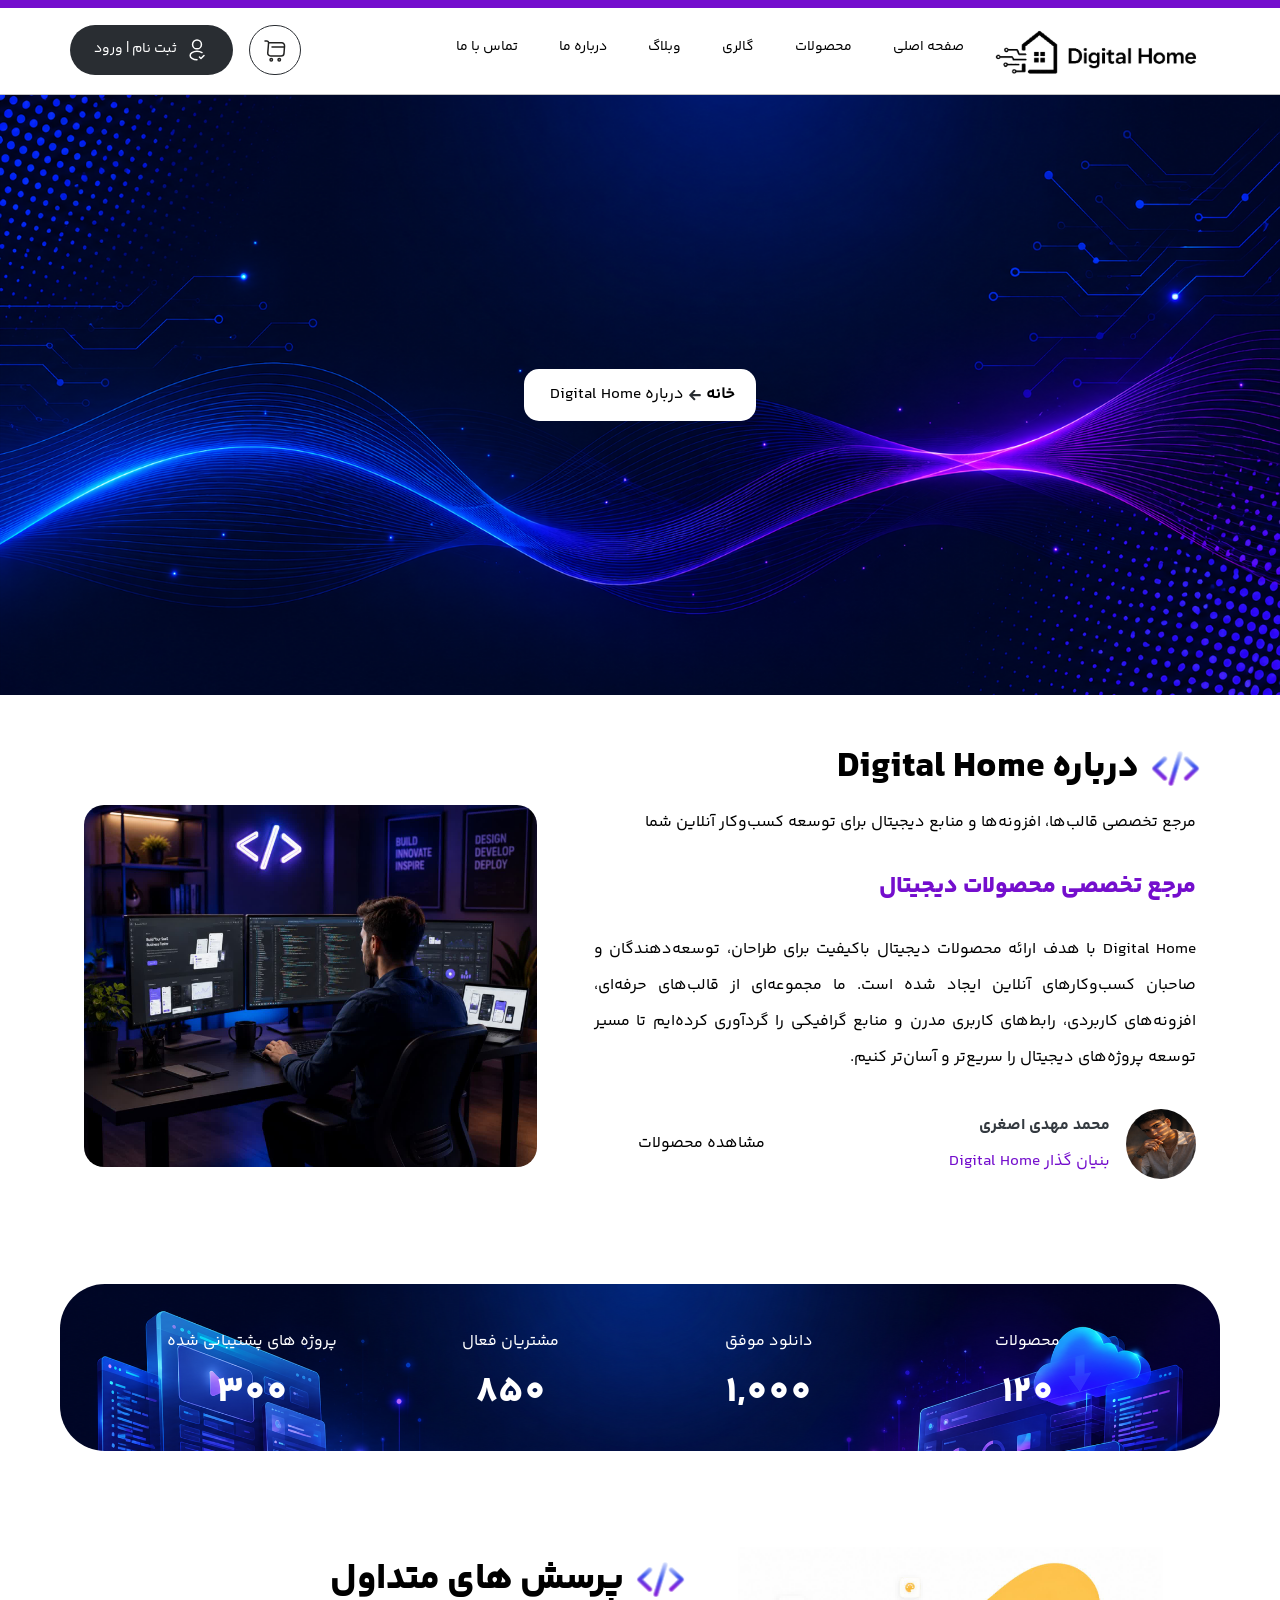
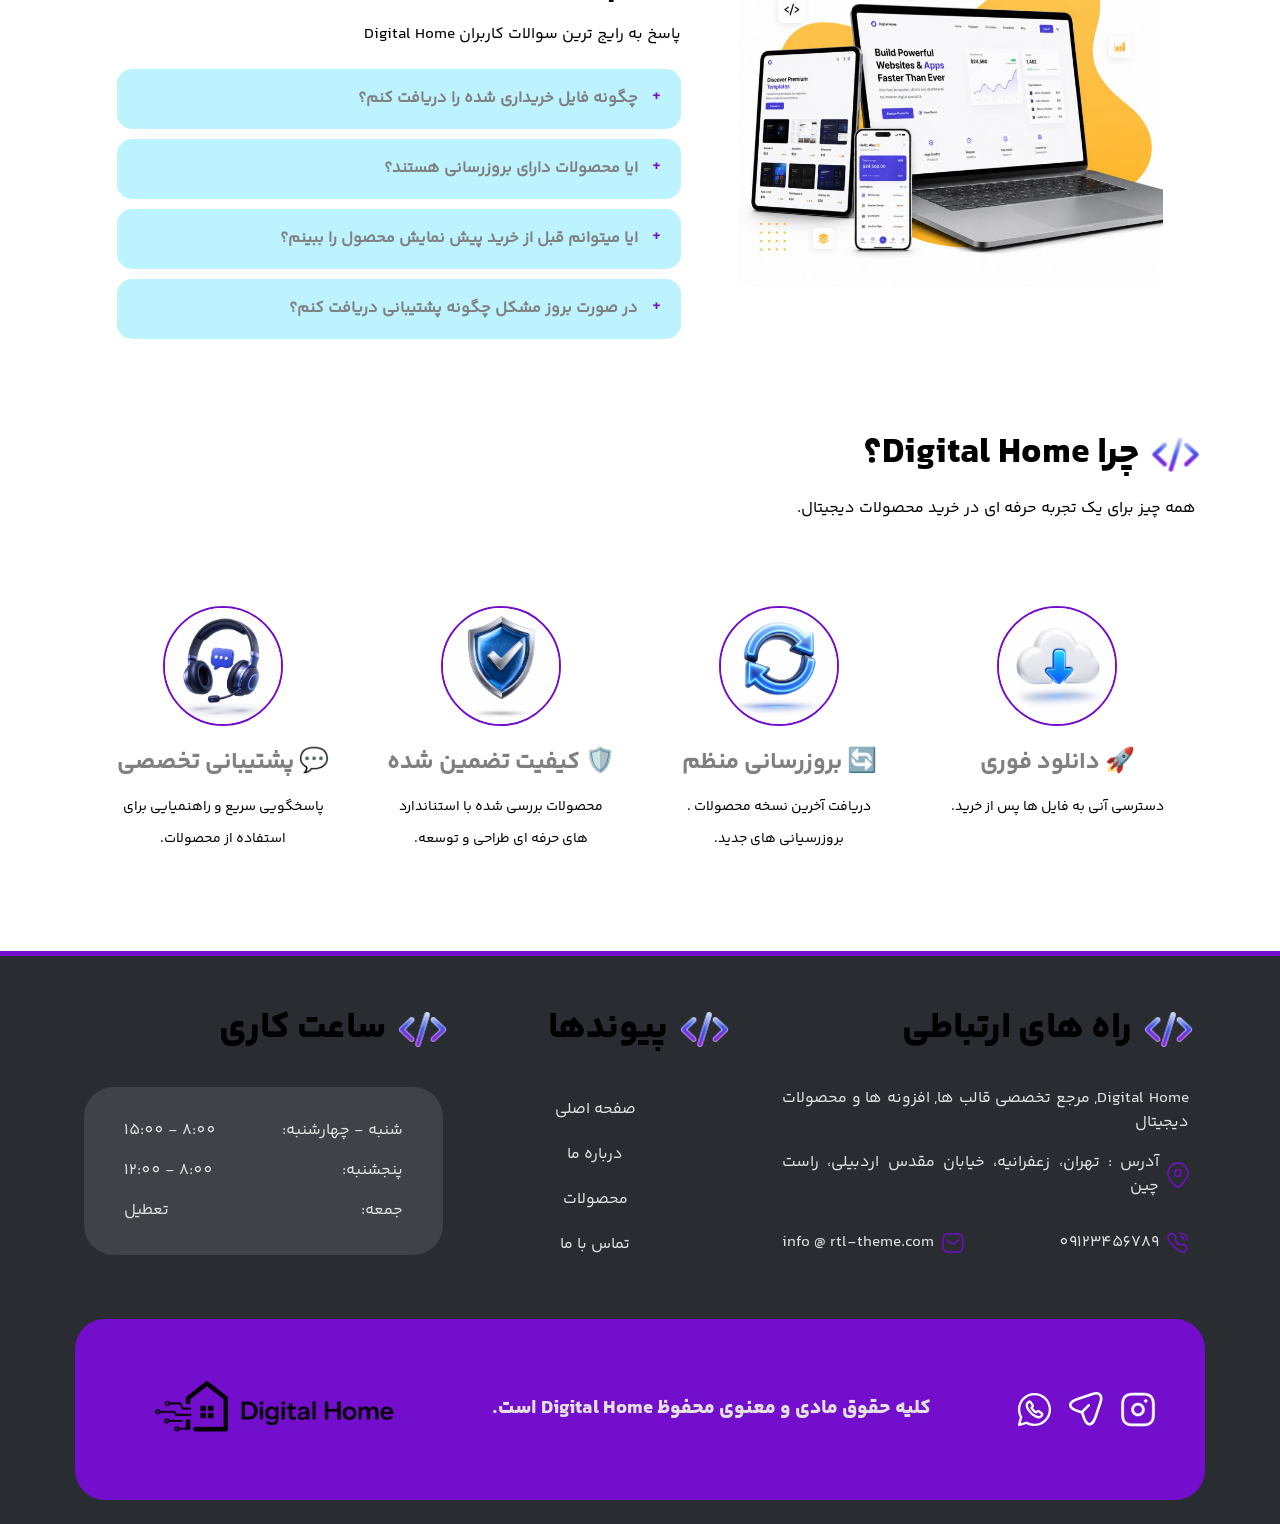
==== commit c7a11293: "Update about-us.html" ====
--- a/about-us.html
+++ b/about-us.html
@@ -163,7 +163,7 @@
 
                         <div class="d-flex align-items-center justify-content-between mb-5 d-xs-block">
                             <div class="d-flex flex-row align-items-center">
-                                <img src="c:\Users\Lenovo\Downloads\photo27759003067.jpg" class="img-fluid rounded-circle ml-3 pic55">
+                                <img src="Img/file_00000000100c71f4afc41f9f6dba4cb9.png" class="img-fluid rounded-circle ml-3 pic55">
                                 <div class="py-2">
                                 <p class="text-dark bottom_p YekanBakhFaNum-Bold"> محمد مهدی اصغری</p>
                                 <span class="color-orange">بنیان گذار Digital Home</span>
@@ -472,4 +472,4 @@
 </body>
 
 <!-- Mirrored from mahdghanon.ir/pet-home/pet-home/about-us.html by HTTrack Website Copier/3.x [XR&CO'2014], Thu, 21 Nov 2024 07:31:27 GMT -->
-</html>+</html>
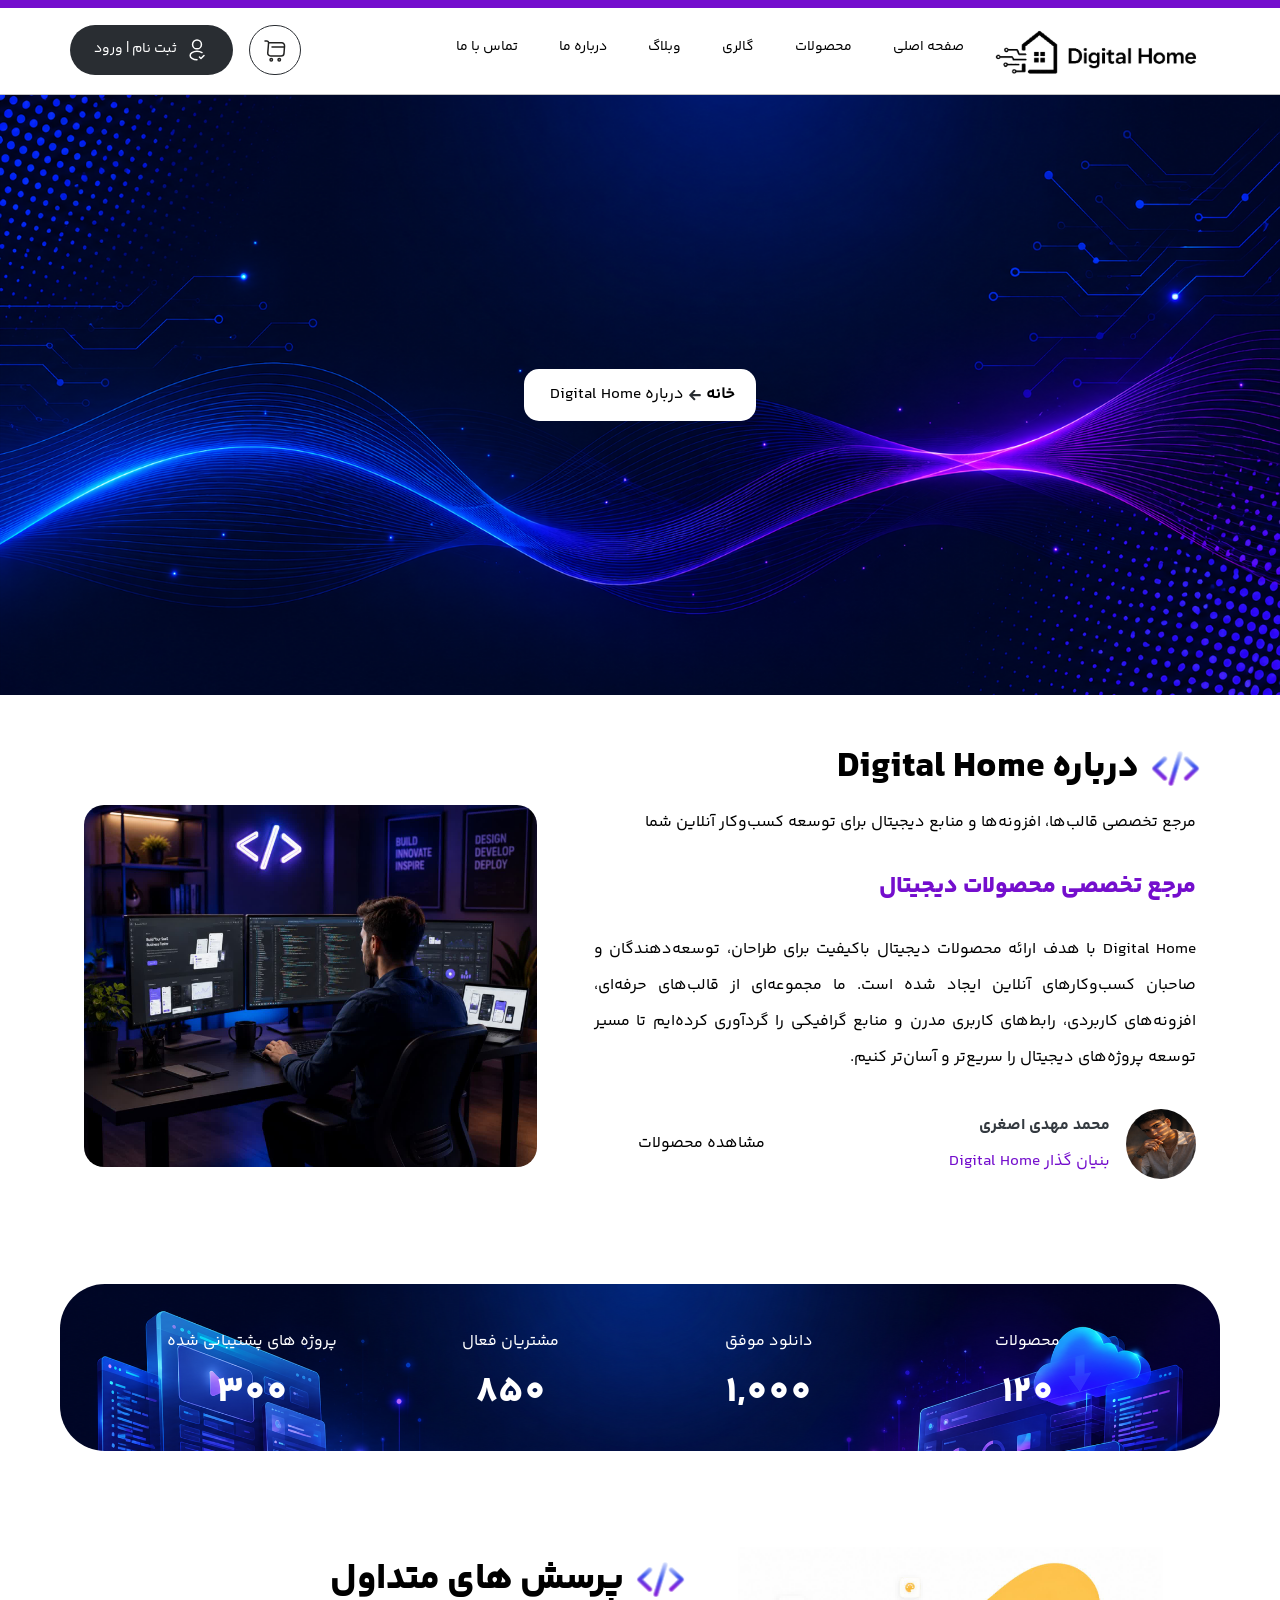
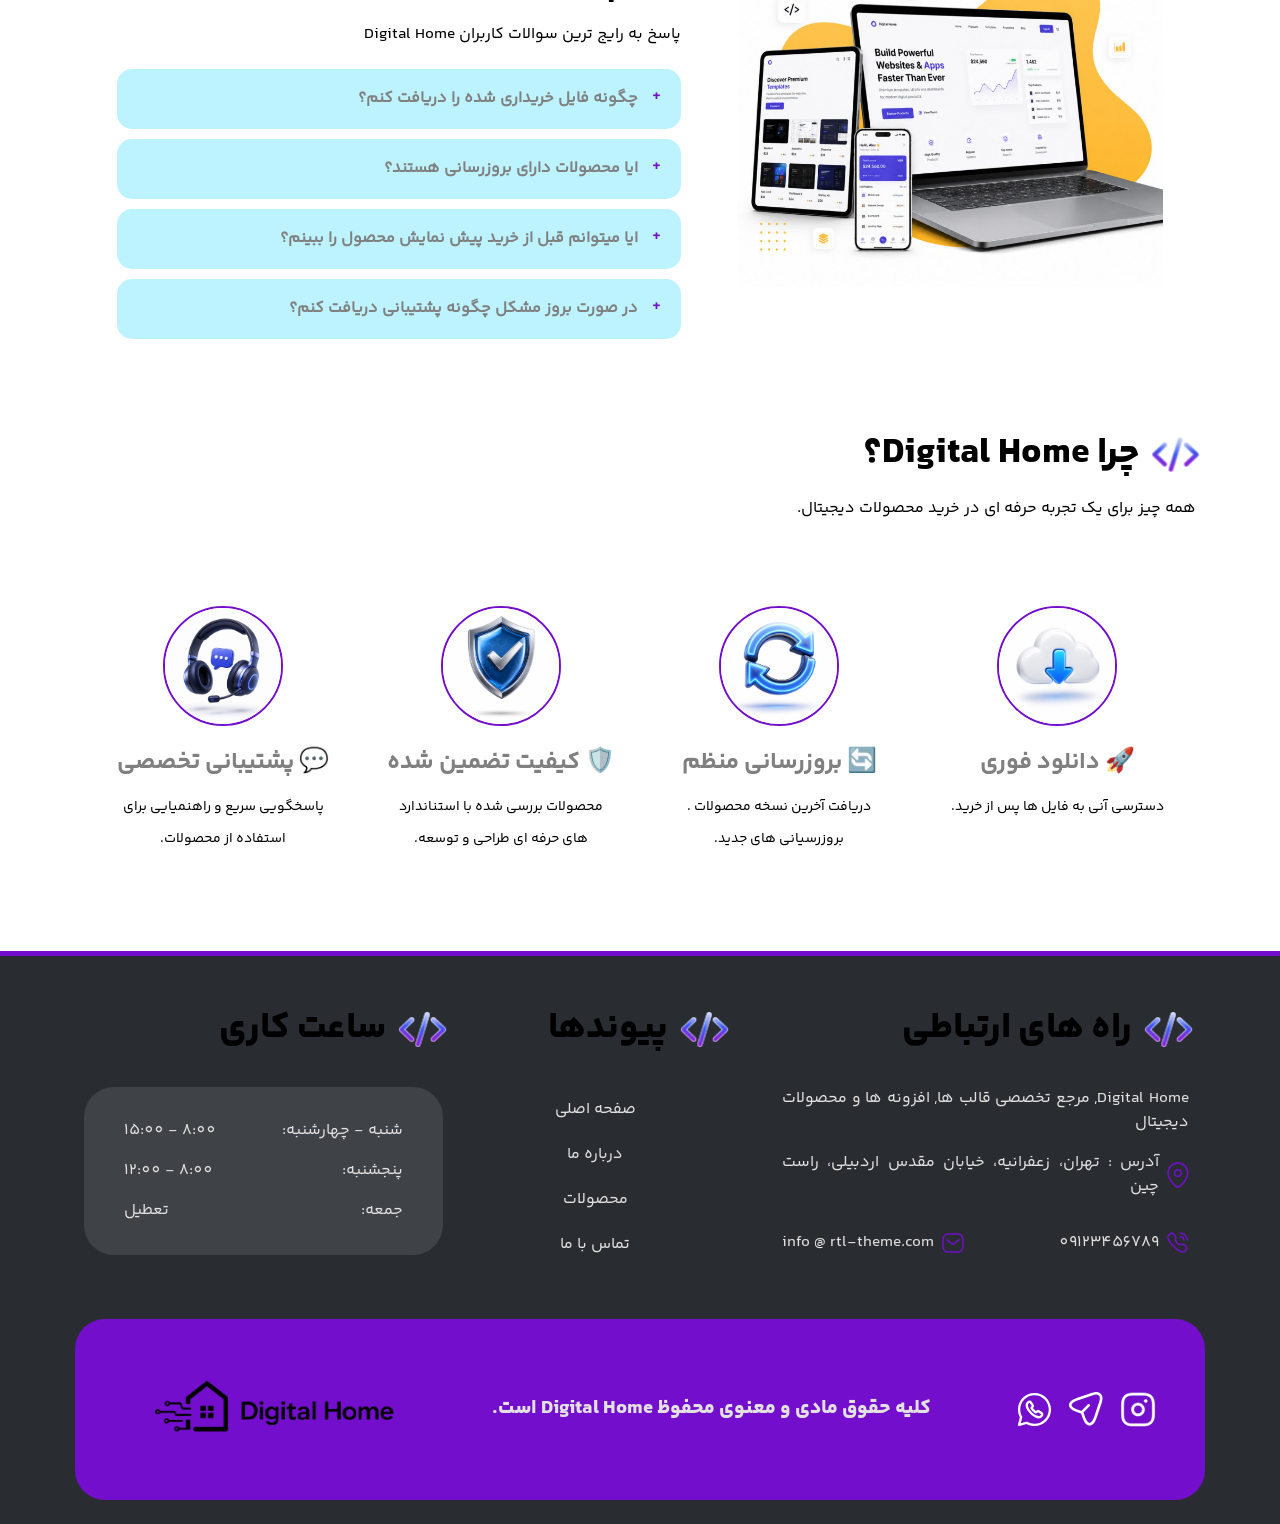
==== commit edea1dd3: "Update about-us.html" ====
--- a/about-us.html
+++ b/about-us.html
@@ -30,13 +30,13 @@
             <div class="off-canvas-inner">
                 <div id="of-mobile-nav" class="mobile-menu-wrap">
 
-                            <a href="Index.html" class="logo">
+                            <a href="index.html" class="logo">
                             <img src="Img\imageslogo-removebg-preview.png" alt="Digital Home Logo">
                             </a>
 
                     <ul class="mobile-menu">
                         <li class="current-menu-item">
-                            <a href="Index.html">صفحه اصلی</a>
+                            <a href="index.html">صفحه اصلی</a>
                         </li>
                         <li class="current-menu-item">
                             <a href="shop.html">محصولات</a>
@@ -66,11 +66,11 @@
                         <div id="navigation" class="of-drop-down of-main-menu" role="navigation">
                             <ul class="menu">
                                 <li>
-                                    <a href="Index.html" class="logo">
+                                    <a href="index.html" class="logo">
                                     <img src="Img\imageslogo-removebg-preview.png" alt="Digital Home Logo">
                                     </a>
                                 </li>
-                                <li><a href="Index.html" target="_blank">صفحه اصلی</a></li>
+                                <li><a href="index.html" target="_blank">صفحه اصلی</a></li>
 
                                 <li><a href="shop.html" target="_blank">محصولات</a></li>
 
@@ -116,7 +116,7 @@
                                     </svg>
                             </a>        
                         </div>
-                              <a href="Index.html" class="mobile-logo">
+                              <a href="index.html" class="mobile-logo">
                                <img src="Img\imageslogo-removebg-preview.png" alt="Digital Home Logo">
                             </a>
                     </div>
@@ -384,7 +384,7 @@
                 </div>
                 <ul class="footer-category text-center">
                     <li>
-                        <a href="Index.html">صفحه اصلی</a>
+                        <a href="index.html">صفحه اصلی</a>
                     </li>
                     <li>
                         <a href="about-us.html">درباره ما</a>
